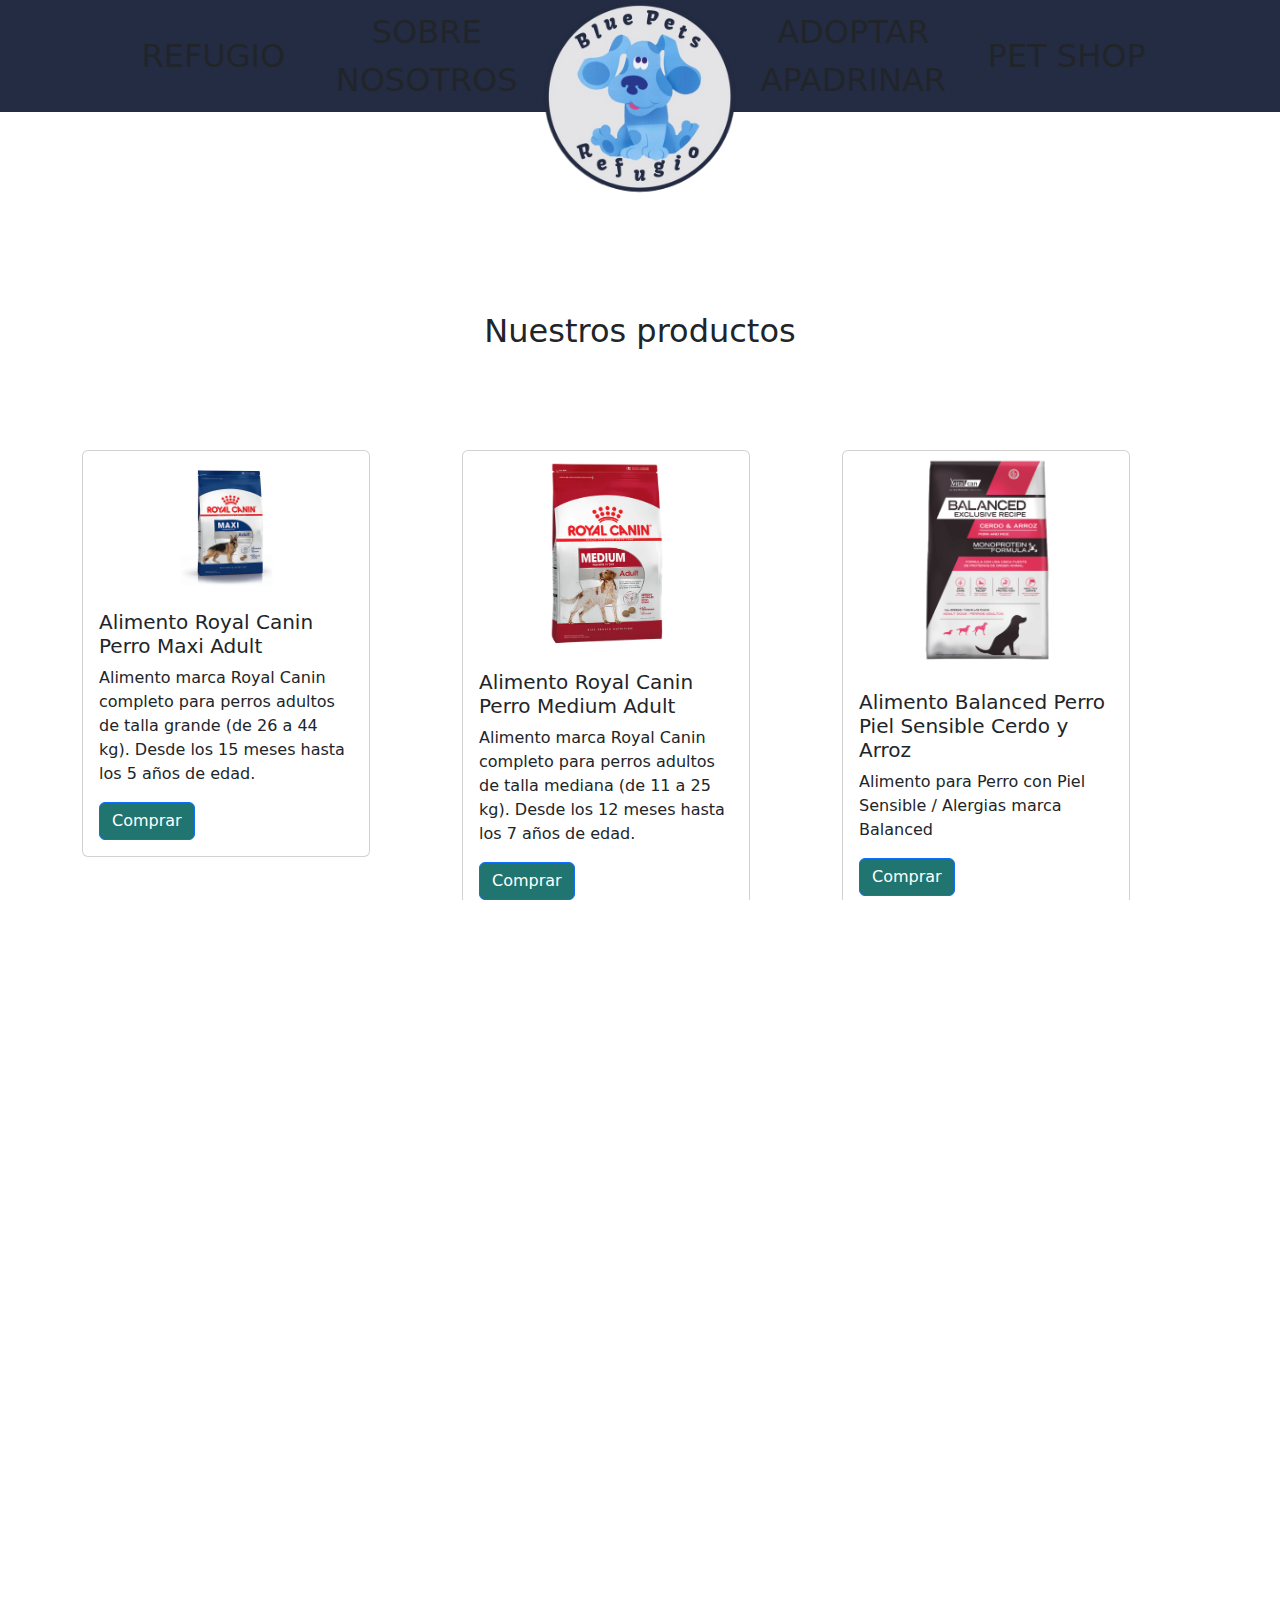
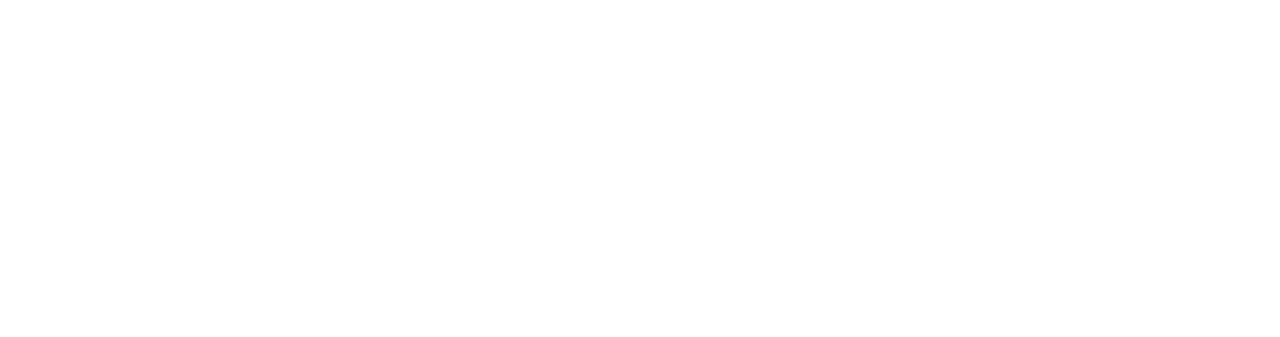
==== petshop.html @ becf6354 "cambiando el header en js" ====
<!DOCTYPE html>
<html lang="en">
<head>
    <meta charset="UTF-8">
    <meta http-equiv="X-UA-Compatible" content="IE=edge">
    <meta name="viewport" content="width=device-width, initial-scale=1.0">
    <!--    Bootstrap    -->
    <link rel="stylesheet" href="bootstrap/css/bootstrap.css">
    <!--    GoogleFonts    -->
    <link rel="preconnect" href="https://fonts.googleapis.com">
    <link rel="preconnect" href="https://fonts.gstatic.com" crossorigin>
    <!--    CSS    -->
    <link rel="stylesheet" href="CSS/petshop.css">
    <!--  JAVASCRIPT   -->
	<script src="JS/petshop.js"></script>
    <!--    TITLE    -->
    <title>Pet Shop</title>
   
</head>
<body>
    <!-- HEADER -->
	<!-- DISPOSITIVOS MEDIANOS Y PEQUEÑOS -->
	<nav class="navbar navbar-dark fixed-top d-block d-lg-none">
		<div class="container-fluid">
			<a class="navbar-brand" href="#"><img src="/IMG/logo.png" class="logoCel"></a>
			<button class="navbar-toggler me-3" type="button" data-bs-toggle="offcanvas"
				data-bs-target="#offcanvasDarkNavbar" aria-controls="offcanvasDarkNavbar"
				aria-label="Toggle navigation">
				<span class="navbar-toggler-icon"></span>
			</button>
			<div class="offcanvas offcanvas-end text-bg-dark d-block d-lg-none" tabindex="-1" id="offcanvasDarkNavbar"
				aria-labelledby="offcanvasDarkNavbarLabel">
				<div class="offcanvas-header">
					<button type="button" class="btn-close btn-close-white" data-bs-dismiss="offcanvas"
						aria-label="Close"></button>
				</div>
				<div class="offcanvas-body h-100">
					<ul class="navbar-nav justify-content-evenly align-items-center h-100">
						<li class="nav-item">
							<a class="nav-link active" aria-current="page" href="/index.html">Inicio</a>
						</li>
						<li class="nav-item">
							<a class="nav-link" href="/adoptar.html">Adoptar/<br>Apadrinar</a>
						</li>
						<li class="nav-item">
							<a class="nav-link" href="/servicios.html">Servicios</a>
						</li>
						<li class="nav-item">
							<a class="nav-link" href="/petshop.html">Petshop</a>
						</li>
						<li class="nav-item">
							<a class="nav-link mb-4" href="/sobreNosotros.html">Sobre<br>Nosotros</a>
						</li>
					</ul>
				</div>
			</div>
		</div>
	</nav>
	<!-- DISPOSITIVOS GRANDES -->
	<nav class="navbar navbar-expand-lg d-none d-lg-flex navbarLg">
		<div class="d-flex align-items-center justify-content-center position-relative m-0 p-0 h-100 w-100">
			<div class="col-2 text-center">
				<a class="nav-item nav-link" href="/servicios.html">REFUGIO</a>
			</div>
			<div class="col-2 text-center">
				<a class="nav-item nav-link" href="/sobreNosotros.html">SOBRE NOSOTROS</a>
			</div>
			<div class="col-2 text-center">
				<a class="nav-item nav-link" href="index.html"><img src="/IMG/logo.png" class="p-0 logo"></a>
			</div>
			<div class="col-2 text-center">
				<a class="nav-item nav-link" href="/adoptar.html">ADOPTAR<br>APADRINAR</a>
			</div>
			<div class="col-2 text-center">
				<a class="nav-item nav-link" href="/petshop.html">PET SHOP</a>
			</div>
		</div>
	</nav>



    <!-- main -->

    <main>
		<h2>Nuestros productos</h2>
		<div class="container-sm">
			<div class="productos">
				<div class="row">
			  		<div class="col-sm-4">
						<div class="card" style="width: 18rem;">
							<img src="IMG/petshop/royalcanin15kg.webp" class="card-img-top align-self-center" alt="royal canin 15kg perro adulto">
							<div class="card-body">
							<h5 class="card-title">Alimento Royal Canin Perro Maxi Adult</h5>
							<p class="card-text">Alimento marca Royal Canin completo para perros adultos de talla grande (de 26 a 44 kg). Desde los 15 meses hasta los 5 años de edad. </p>
							<a href="#" class="btn btn-primary">Comprar</a>
							</div>
						</div>
					</div>
					<div class="col-sm-4">
						<div class="card" style="width: 18rem;">
							<img src="IMG/petshop/alimento-royal-canin-perro-medium-adult_8c24d6a3-20c4-4ad5-8d65-65ce91e35cbd_360x.webp" class="card-img-top align-self-center" alt="Alimento Royal Canin Perro Medium Adult">
							<div class="card-body">
							<h5 class="card-title">Alimento Royal Canin Perro Medium Adult</h5>
							<p class="card-text">Alimento marca Royal Canin completo para perros adultos de talla mediana (de 11 a 25 kg). Desde los 12 meses hasta los 7 años de edad. </p>
							<a href="#" class="btn btn-primary">Comprar</a>
							</div>
						
						</div>
					</div>
					<div class="col-sm-4">
						<div class="card" style="width: 18rem;">
							<img src="IMG/petshop/balanced-perro-adulto-cerdo-y-arroz-01_b7533149-e7c9-44f6-b2b3-5a84e0e5d5e5_600x.webp" class="card-img-top align-self-center" alt="Alimento Balanced Perro Piel Sensible Cerdo y Arroz">
							<div class="card-body">
							<h5 class="card-title">Alimento Balanced Perro Piel Sensible Cerdo y Arroz</h5>
							<p class="card-text">Alimento para Perro con Piel Sensible / Alergias marca Balanced </p>
							<a href="#" class="btn btn-primary">Comprar</a>
							</div>
						</div>
					</div>
				</div>
				<div class="row">
					<div class="col-sm-4">
						<div class="card" style="width: 18rem;">
							<img src="IMG/petshop/Adult_Medium_x3_959b3cb8-68ca-4101-8675-997f7fa9bc28_600x.webp" class="card-img-top align-self-center" alt="Alimento Balanced Perro Adulto Raza Mediana">
							<div class="card-body">
							<h5 class="card-title">Alimento Balanced Perro Adulto Raza Mediana</h5>
							<p class="card-text">Alimento para Perro Adulto raza Mediana marca Balanced</p>
							<a href="#" class="btn btn-primary">Comprar</a>
							</div>
						</div>
					</div>
					<div class="col-sm-4">
						<div class="card" style="width: 18rem;">
							<img src="IMG/petshop/KENLPERROADULTO_69be310e-b729-4de9-80d7-72af01270230_600x.webp" class="card-img-top align-self-center" alt="Alimento Ken L Perro Adulto">
							<div class="card-body">
							<h5 class="card-title">Alimento Ken L Perro Adulto</h5>
							<p class="card-text">Alimento para Perro Adulto marca Ken L </p>
							<a href="#" class="btn btn-primary">Comprar</a>
							</div>
					
						</div>
					</div>
					<div class="col-sm-4">	
						<div class="card" style="width: 18rem;">
							<img src="IMG/petshop/Purina-Dentalife-Raza-Mediana_360x.webp" class="card-img-top align-self-center" alt="Snack Dental Purina Dentalife para Perros Raza Mediana">
							<div class="card-body">
							<h5 class="card-title">Snack Dental Purina Dentalife para Perros Raza Mediana</h5>
							<p class="card-text">Snack Saludable de uso diario marca Purina Dentalife ayuda a la limpieza dental de tu perro</p>
							<a href="#" class="btn btn-primary">Comprar</a>
							</div>
						
						</div>
					</div>
				<div class="row">
					<div class="col-sm-4">
						<div class="card" style="width: 18rem;">
							<img src="IMG/petshop/lata-agility-perro-adulto-carne_8f67fc30-0439-4f04-b2e5-2cf1b2126afa_600x.webp" class="card-img-top align-self-center" alt="Lata Agility Perro Adulto Carne">
							<div class="card-body">
							<h5 class="card-title">Lata Agility Perro Adulto Carne</h5>
							<p class="card-text">Alimento húmedo en lata para Perro Adulto marca Agility </p>
							<a href="#" class="btn btn-primary">Comprar</a>
							</div>
						</div>
					</div>
					<div class="col-sm-4">
						<div class="card" style="width: 18rem;">
							<img src="IMG/petshop/alimento-royal-canin-perro-medium-adult_8c24d6a3-20c4-4ad5-8d65-65ce91e35cbd_360x.webp" class="card-img-top align-self-center" alt="Alimento Royal Canin Perro Medium Adult">
							<div class="card-body">
							<h5 class="card-title">limento Royal Canin Perro Medium Adult</h5>
							<p class="card-text">Comida para perro adulto mediano, excelente calidad </p>
							<a href="#" class="btn btn-primary">Comprar</a>
							</div>
						
						</div>
					</div>
				</div>
			</div>
		</div>
    </main>




    <!-- intento de api -->
    <button onclick="getProductPrice()">Obtener Precio del Producto</button>






    <!-- FOOTER -->
	<footer class="text-white bottom-0 w-100 d-flex align-items-center">
		<div class="container-fluid m-0 p-0">
			<div class="row d-flex align-items-center justify-content-center text-center">
				<div class="dropup-center dropup col-4">
					<button class="btn btn-secondary dropdown-toggle" type="button" data-bs-toggle="dropdown"
						aria-expanded="false">
						Contacto
					</button>
					<ul class="dropdown-menu bg-">
						<li><a class="dropdown-item" href="#">Telefono: 777 777 777</a></li>
						<li><a class="dropdown-item" href="#">Email: hola@hola.com</a></li>
						<li><a class="dropdown-item" href="#">Dirección: miCasa</a></li>
					</ul>
				</div>
				<div class="col-4">
					<h5 class="user-select-none">Copyright</h5>
				</div>
				<div class="col-4">
					<a href="#" class="btn btn-primary">Subir</a>
				</div>
			</div>
		</div>
	</footer>
  
    
</body>
</html>
---- CSS/petshop.css ----
* {
    margin: 0;
    padding: 0;
}

html,
body {
    height: 100%;
    overflow-x: hidden;
}
h2 {
    text-align: center;
    margin-bottom: 100px;
}

.logo {
    height: 200px;
    width: 200px;
    position: relative;
    top: 40px;
}

.logoCel {
    height: 70px;
    width: 70px;
}

.navbarLg {
    height: 7rem;
}

.offcanvas-body,
.offcanvas-header {
    background-color: #242C44;
}

.offcanvas {
    max-width: 60%;
}

.nav-link {
    font-size: 2rem;
}

.containerLinks {
    margin-top: 170px;
}

main {
    margin-top: 200px;
    margin-bottom: 100px;
}

footer {
    height: 80px;
    background-color: #242C44;
}

.navbar {
    background-color: #242C44;
}

.card-img-top {
    height: 50%;
    width: 50%;
   
}
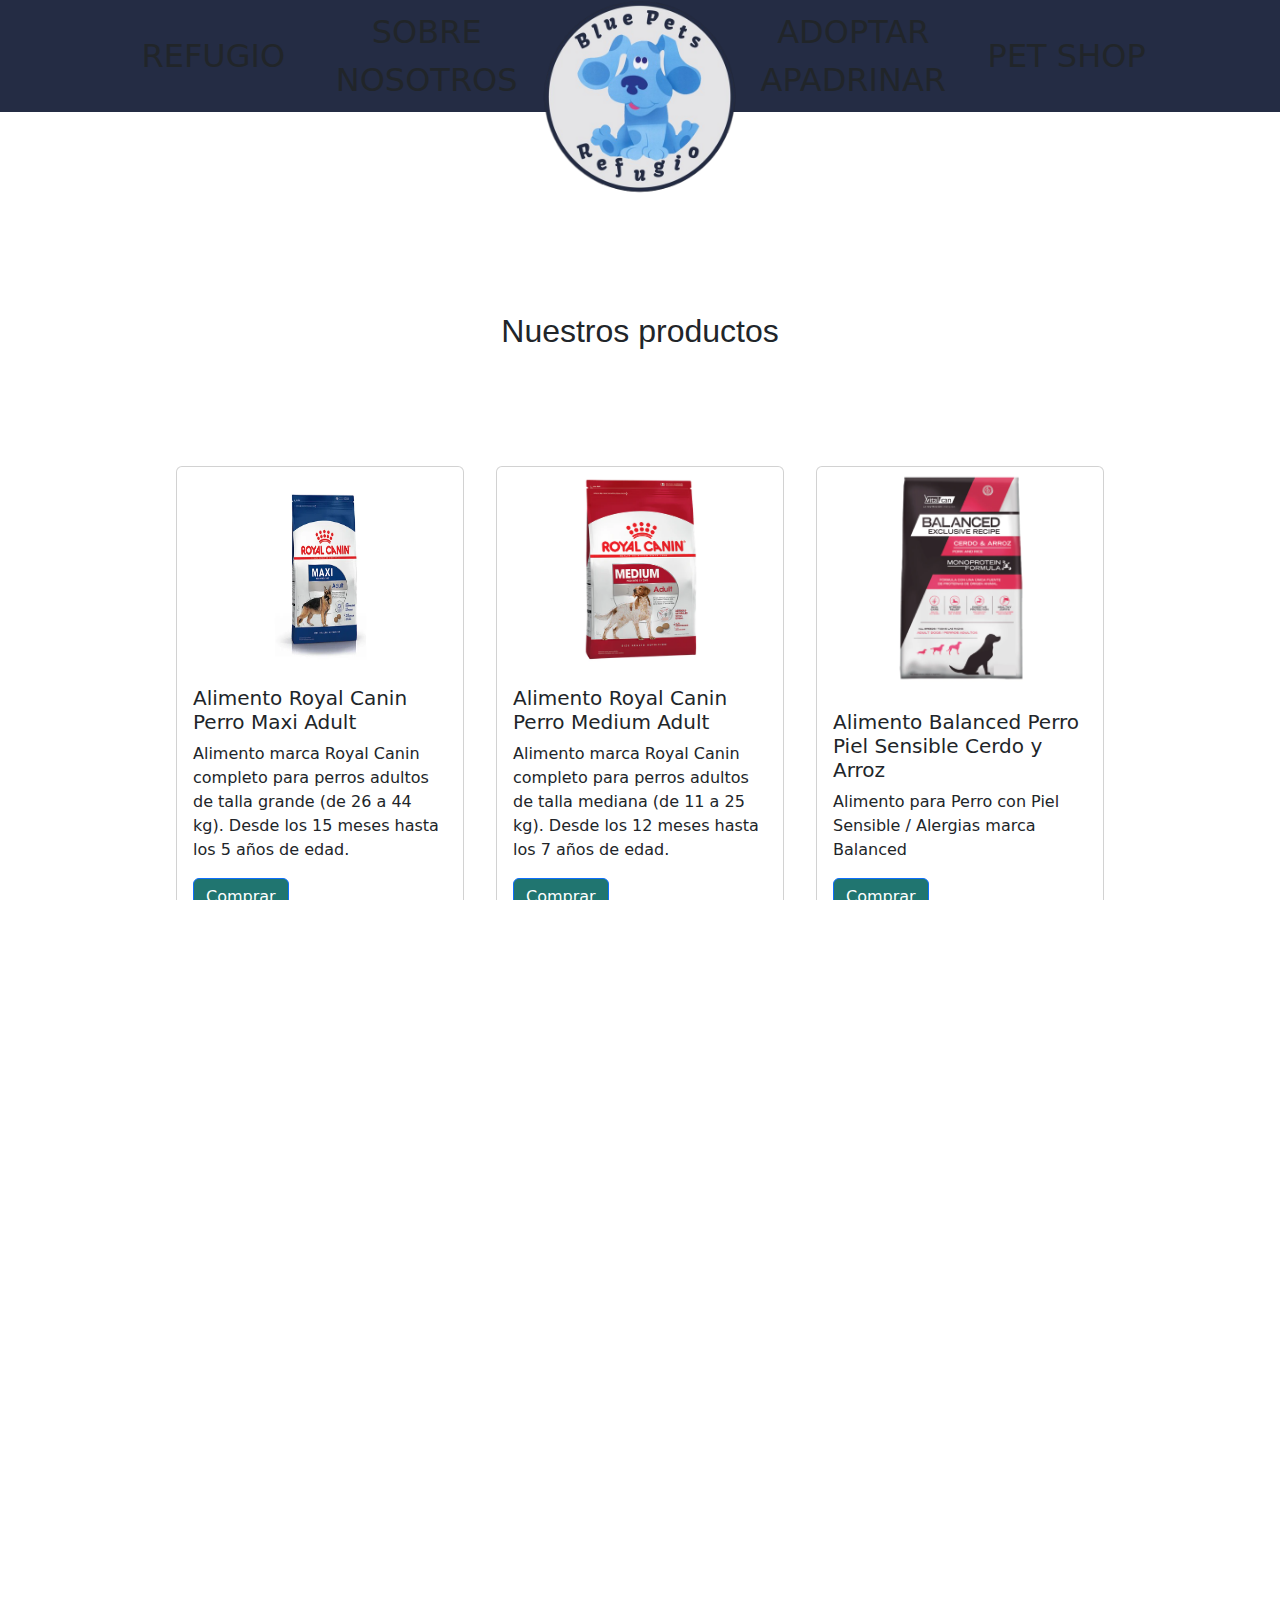
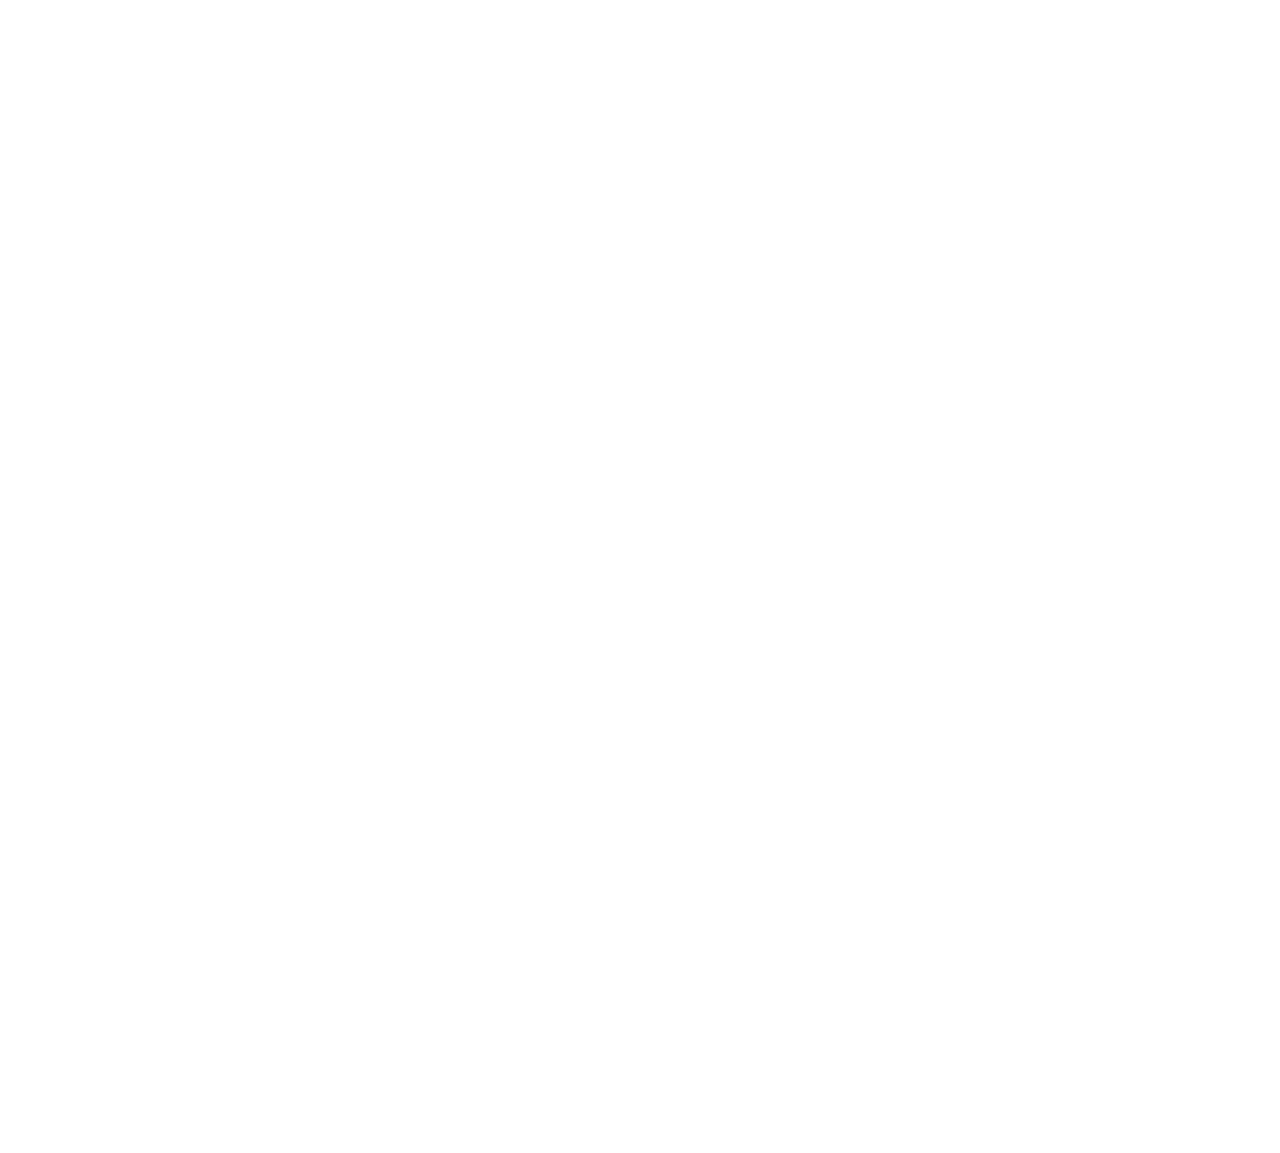
==== commit b072c555: "actualizando el html" ====
--- a/petshop.html
+++ b/petshop.html
@@ -1,219 +1,304 @@
 <!DOCTYPE html>
 <html lang="en">
-<head>
-    <meta charset="UTF-8">
-    <meta http-equiv="X-UA-Compatible" content="IE=edge">
-    <meta name="viewport" content="width=device-width, initial-scale=1.0">
+  <head>
+    <meta charset="UTF-8" />
+    <meta http-equiv="X-UA-Compatible" content="IE=edge" />
+    <meta name="viewport" content="width=device-width, initial-scale=1.0" />
     <!--    Bootstrap    -->
-    <link rel="stylesheet" href="bootstrap/css/bootstrap.css">
+    <link rel="stylesheet" href="bootstrap/css/bootstrap.css" />
     <!--    GoogleFonts    -->
-    <link rel="preconnect" href="https://fonts.googleapis.com">
-    <link rel="preconnect" href="https://fonts.gstatic.com" crossorigin>
+    <link rel="preconnect" href="https://fonts.googleapis.com" />
+    <link rel="preconnect" href="https://fonts.gstatic.com" crossorigin />
     <!--    CSS    -->
-    <link rel="stylesheet" href="CSS/petshop.css">
+    <link rel="stylesheet" href="CSS/petshop.css" />
     <!--  JAVASCRIPT   -->
-	<script src="JS/petshop.js"></script>
+    <script src="JS/petshop.js"></script>
     <!--    TITLE    -->
     <title>Pet Shop</title>
-   
-</head>
-<body>
+  </head>
+  <body>
     <!-- HEADER -->
-	<!-- DISPOSITIVOS MEDIANOS Y PEQUEÑOS -->
-	<nav class="navbar navbar-dark fixed-top d-block d-lg-none">
-		<div class="container-fluid">
-			<a class="navbar-brand" href="#"><img src="/IMG/logo.png" class="logoCel"></a>
-			<button class="navbar-toggler me-3" type="button" data-bs-toggle="offcanvas"
-				data-bs-target="#offcanvasDarkNavbar" aria-controls="offcanvasDarkNavbar"
-				aria-label="Toggle navigation">
-				<span class="navbar-toggler-icon"></span>
-			</button>
-			<div class="offcanvas offcanvas-end text-bg-dark d-block d-lg-none" tabindex="-1" id="offcanvasDarkNavbar"
-				aria-labelledby="offcanvasDarkNavbarLabel">
-				<div class="offcanvas-header">
-					<button type="button" class="btn-close btn-close-white" data-bs-dismiss="offcanvas"
-						aria-label="Close"></button>
-				</div>
-				<div class="offcanvas-body h-100">
-					<ul class="navbar-nav justify-content-evenly align-items-center h-100">
-						<li class="nav-item">
-							<a class="nav-link active" aria-current="page" href="/index.html">Inicio</a>
-						</li>
-						<li class="nav-item">
-							<a class="nav-link" href="/adoptar.html">Adoptar/<br>Apadrinar</a>
-						</li>
-						<li class="nav-item">
-							<a class="nav-link" href="/servicios.html">Servicios</a>
-						</li>
-						<li class="nav-item">
-							<a class="nav-link" href="/petshop.html">Petshop</a>
-						</li>
-						<li class="nav-item">
-							<a class="nav-link mb-4" href="/sobreNosotros.html">Sobre<br>Nosotros</a>
-						</li>
-					</ul>
-				</div>
-			</div>
-		</div>
-	</nav>
-	<!-- DISPOSITIVOS GRANDES -->
-	<nav class="navbar navbar-expand-lg d-none d-lg-flex navbarLg">
-		<div class="d-flex align-items-center justify-content-center position-relative m-0 p-0 h-100 w-100">
-			<div class="col-2 text-center">
-				<a class="nav-item nav-link" href="/servicios.html">REFUGIO</a>
-			</div>
-			<div class="col-2 text-center">
-				<a class="nav-item nav-link" href="/sobreNosotros.html">SOBRE NOSOTROS</a>
-			</div>
-			<div class="col-2 text-center">
-				<a class="nav-item nav-link" href="index.html"><img src="/IMG/logo.png" class="p-0 logo"></a>
-			</div>
-			<div class="col-2 text-center">
-				<a class="nav-item nav-link" href="/adoptar.html">ADOPTAR<br>APADRINAR</a>
-			</div>
-			<div class="col-2 text-center">
-				<a class="nav-item nav-link" href="/petshop.html">PET SHOP</a>
-			</div>
-		</div>
-	</nav>
-
-
+    <!-- DISPOSITIVOS MEDIANOS Y PEQUEÑOS -->
+    <nav class="navbar navbar-dark fixed-top d-block d-lg-none">
+      <div class="container-fluid">
+        <a class="navbar-brand" href="#"
+          ><img src="/IMG/logo.png" class="logoCel"
+        /></a>
+        <button
+          class="navbar-toggler me-3"
+          type="button"
+          data-bs-toggle="offcanvas"
+          data-bs-target="#offcanvasDarkNavbar"
+          aria-controls="offcanvasDarkNavbar"
+          aria-label="Toggle navigation"
+        >
+          <span class="navbar-toggler-icon"></span>
+        </button>
+        <div
+          class="offcanvas offcanvas-end text-bg-dark d-block d-lg-none"
+          tabindex="-1"
+          id="offcanvasDarkNavbar"
+          aria-labelledby="offcanvasDarkNavbarLabel"
+        >
+          <div class="offcanvas-header">
+            <button
+              type="button"
+              class="btn-close btn-close-white"
+              data-bs-dismiss="offcanvas"
+              aria-label="Close"
+            ></button>
+          </div>
+          <div class="offcanvas-body h-100">
+            <ul
+              class="navbar-nav justify-content-evenly align-items-center h-100"
+            >
+              <li class="nav-item">
+                <a
+                  class="nav-link active"
+                  aria-current="page"
+                  href="/index.html"
+                  >Inicio</a
+                >
+              </li>
+              <li class="nav-item">
+                <a class="nav-link" href="/adoptar.html"
+                  >Adoptar/<br />Apadrinar</a
+                >
+              </li>
+              <li class="nav-item">
+                <a class="nav-link" href="/servicios.html">Servicios</a>
+              </li>
+              <li class="nav-item">
+                <a class="nav-link" href="/petshop.html">Petshop</a>
+              </li>
+              <li class="nav-item">
+                <a class="nav-link mb-4" href="/sobreNosotros.html"
+                  >Sobre<br />Nosotros</a
+                >
+              </li>
+            </ul>
+          </div>
+        </div>
+      </div>
+    </nav>
+    <!-- DISPOSITIVOS GRANDES -->
+    <nav class="navbar navbar-expand-lg d-none d-lg-flex navbarLg">
+      <div
+        class="d-flex align-items-center justify-content-center position-relative m-0 p-0 h-100 w-100"
+      >
+        <div class="col-2 text-center">
+          <a class="nav-item nav-link" href="/servicios.html">REFUGIO</a>
+        </div>
+        <div class="col-2 text-center">
+          <a class="nav-item nav-link" href="/sobreNosotros.html"
+            >SOBRE NOSOTROS</a
+          >
+        </div>
+        <div class="col-2 text-center">
+          <a class="nav-item nav-link" href="index.html"
+            ><img src="/IMG/logo.png" class="p-0 logo"
+          /></a>
+        </div>
+        <div class="col-2 text-center">
+          <a class="nav-item nav-link" href="/adoptar.html"
+            >ADOPTAR<br />APADRINAR</a
+          >
+        </div>
+        <div class="col-2 text-center">
+          <a class="nav-item nav-link" href="/petshop.html">PET SHOP</a>
+        </div>
+      </div>
+    </nav>
 
     <!-- main -->
 
     <main>
-		<h2>Nuestros productos</h2>
-		<div class="container-sm">
-			<div class="productos">
-				<div class="row">
-			  		<div class="col-sm-4">
-						<div class="card" style="width: 18rem;">
-							<img src="IMG/petshop/royalcanin15kg.webp" class="card-img-top align-self-center" alt="royal canin 15kg perro adulto">
-							<div class="card-body">
-							<h5 class="card-title">Alimento Royal Canin Perro Maxi Adult</h5>
-							<p class="card-text">Alimento marca Royal Canin completo para perros adultos de talla grande (de 26 a 44 kg). Desde los 15 meses hasta los 5 años de edad. </p>
-							<a href="#" class="btn btn-primary">Comprar</a>
-							</div>
-						</div>
-					</div>
-					<div class="col-sm-4">
-						<div class="card" style="width: 18rem;">
-							<img src="IMG/petshop/alimento-royal-canin-perro-medium-adult_8c24d6a3-20c4-4ad5-8d65-65ce91e35cbd_360x.webp" class="card-img-top align-self-center" alt="Alimento Royal Canin Perro Medium Adult">
-							<div class="card-body">
-							<h5 class="card-title">Alimento Royal Canin Perro Medium Adult</h5>
-							<p class="card-text">Alimento marca Royal Canin completo para perros adultos de talla mediana (de 11 a 25 kg). Desde los 12 meses hasta los 7 años de edad. </p>
-							<a href="#" class="btn btn-primary">Comprar</a>
-							</div>
-						
-						</div>
-					</div>
-					<div class="col-sm-4">
-						<div class="card" style="width: 18rem;">
-							<img src="IMG/petshop/balanced-perro-adulto-cerdo-y-arroz-01_b7533149-e7c9-44f6-b2b3-5a84e0e5d5e5_600x.webp" class="card-img-top align-self-center" alt="Alimento Balanced Perro Piel Sensible Cerdo y Arroz">
-							<div class="card-body">
-							<h5 class="card-title">Alimento Balanced Perro Piel Sensible Cerdo y Arroz</h5>
-							<p class="card-text">Alimento para Perro con Piel Sensible / Alergias marca Balanced </p>
-							<a href="#" class="btn btn-primary">Comprar</a>
-							</div>
-						</div>
-					</div>
-				</div>
-				<div class="row">
-					<div class="col-sm-4">
-						<div class="card" style="width: 18rem;">
-							<img src="IMG/petshop/Adult_Medium_x3_959b3cb8-68ca-4101-8675-997f7fa9bc28_600x.webp" class="card-img-top align-self-center" alt="Alimento Balanced Perro Adulto Raza Mediana">
-							<div class="card-body">
-							<h5 class="card-title">Alimento Balanced Perro Adulto Raza Mediana</h5>
-							<p class="card-text">Alimento para Perro Adulto raza Mediana marca Balanced</p>
-							<a href="#" class="btn btn-primary">Comprar</a>
-							</div>
-						</div>
-					</div>
-					<div class="col-sm-4">
-						<div class="card" style="width: 18rem;">
-							<img src="IMG/petshop/KENLPERROADULTO_69be310e-b729-4de9-80d7-72af01270230_600x.webp" class="card-img-top align-self-center" alt="Alimento Ken L Perro Adulto">
-							<div class="card-body">
-							<h5 class="card-title">Alimento Ken L Perro Adulto</h5>
-							<p class="card-text">Alimento para Perro Adulto marca Ken L </p>
-							<a href="#" class="btn btn-primary">Comprar</a>
-							</div>
-					
-						</div>
-					</div>
-					<div class="col-sm-4">	
-						<div class="card" style="width: 18rem;">
-							<img src="IMG/petshop/Purina-Dentalife-Raza-Mediana_360x.webp" class="card-img-top align-self-center" alt="Snack Dental Purina Dentalife para Perros Raza Mediana">
-							<div class="card-body">
-							<h5 class="card-title">Snack Dental Purina Dentalife para Perros Raza Mediana</h5>
-							<p class="card-text">Snack Saludable de uso diario marca Purina Dentalife ayuda a la limpieza dental de tu perro</p>
-							<a href="#" class="btn btn-primary">Comprar</a>
-							</div>
-						
-						</div>
-					</div>
-				<div class="row">
-					<div class="col-sm-4">
-						<div class="card" style="width: 18rem;">
-							<img src="IMG/petshop/lata-agility-perro-adulto-carne_8f67fc30-0439-4f04-b2e5-2cf1b2126afa_600x.webp" class="card-img-top align-self-center" alt="Lata Agility Perro Adulto Carne">
-							<div class="card-body">
-							<h5 class="card-title">Lata Agility Perro Adulto Carne</h5>
-							<p class="card-text">Alimento húmedo en lata para Perro Adulto marca Agility </p>
-							<a href="#" class="btn btn-primary">Comprar</a>
-							</div>
-						</div>
-					</div>
-					<div class="col-sm-4">
-						<div class="card" style="width: 18rem;">
-							<img src="IMG/petshop/alimento-royal-canin-perro-medium-adult_8c24d6a3-20c4-4ad5-8d65-65ce91e35cbd_360x.webp" class="card-img-top align-self-center" alt="Alimento Royal Canin Perro Medium Adult">
-							<div class="card-body">
-							<h5 class="card-title">limento Royal Canin Perro Medium Adult</h5>
-							<p class="card-text">Comida para perro adulto mediano, excelente calidad </p>
-							<a href="#" class="btn btn-primary">Comprar</a>
-							</div>
-						
-						</div>
-					</div>
-				</div>
-			</div>
-		</div>
+      <h2>Nuestros productos</h2>
+      <div class="container-sm">
+        <div class="productos">
+          <div class="d-flex justify-content-center flex-wrap">
+            <div class="card m-3" style="width: 18rem">
+              <img
+                src="IMG/petshop/royalcanin15kg.webp"
+                class="card-img-top align-self-center"
+                alt="royal canin 15kg perro adulto"
+              />
+              <div class="card-body">
+                <h5 class="card-title">
+                  Alimento Royal Canin Perro Maxi Adult
+                </h5>
+                <p class="card-text">
+                  Alimento marca Royal Canin completo para perros adultos de
+                  talla grande (de 26 a 44 kg). Desde los 15 meses hasta los 5
+                  años de edad.
+                </p>
+                <a href="#" class="btn btn-primary">Comprar</a>
+              </div>
+            </div>
+
+            <div class="card m-3" style="width: 18rem">
+              <img
+                src="IMG/petshop/alimento-royal-canin-perro-medium-adult_8c24d6a3-20c4-4ad5-8d65-65ce91e35cbd_360x.webp"
+                class="card-img-top align-self-center"
+                alt="Alimento Royal Canin Perro Medium Adult"
+              />
+              <div class="card-body">
+                <h5 class="card-title">
+                  Alimento Royal Canin Perro Medium Adult
+                </h5>
+                <p class="card-text">
+                  Alimento marca Royal Canin completo para perros adultos de
+                  talla mediana (de 11 a 25 kg). Desde los 12 meses hasta los 7
+                  años de edad.
+                </p>
+                <a href="#" class="btn btn-primary">Comprar</a>
+              </div>
+            </div>
+
+            <div class="card m-3" style="width: 18rem">
+              <img
+                src="IMG/petshop/balanced-perro-adulto-cerdo-y-arroz-01_b7533149-e7c9-44f6-b2b3-5a84e0e5d5e5_600x.webp"
+                class="card-img-top align-self-center"
+                alt="Alimento Balanced Perro Piel Sensible Cerdo y Arroz"
+              />
+              <div class="card-body">
+                <h5 class="card-title">
+                  Alimento Balanced Perro Piel Sensible Cerdo y Arroz
+                </h5>
+                <p class="card-text">
+                  Alimento para Perro con Piel Sensible / Alergias marca
+                  Balanced
+                </p>
+                <a href="#" class="btn btn-primary">Comprar</a>
+              </div>
+            </div>
+
+            <div class="card m-3" style="width: 18rem">
+              <img
+                src="IMG/petshop/Adult_Medium_x3_959b3cb8-68ca-4101-8675-997f7fa9bc28_600x.webp"
+                class="card-img-top align-self-center"
+                alt="Alimento Balanced Perro Adulto Raza Mediana"
+              />
+              <div class="card-body">
+                <h5 class="card-title">
+                  Alimento Balanced Perro Adulto Raza Mediana
+                </h5>
+                <p class="card-text">
+                  Alimento para Perro Adulto raza Mediana marca Balanced
+                </p>
+                <a href="#" class="btn btn-primary">Comprar</a>
+              </div>
+            </div>
+          </div>
+          <div class="col-sm-4">
+            <div class="card" style="width: 18rem">
+              <img
+                src="IMG/petshop/KENLPERROADULTO_69be310e-b729-4de9-80d7-72af01270230_600x.webp"
+                class="card-img-top align-self-center"
+                alt="Alimento Ken L Perro Adulto"
+              />
+              <div class="card-body">
+                <h5 class="card-title">Alimento Ken L Perro Adulto</h5>
+                <p class="card-text">Alimento para Perro Adulto marca Ken L</p>
+                <a href="#" class="btn btn-primary">Comprar</a>
+              </div>
+            </div>
+          </div>
+          <div class="col-sm-4">
+            <div class="card" style="width: 18rem">
+              <img
+                src="IMG/petshop/Purina-Dentalife-Raza-Mediana_360x.webp"
+                class="card-img-top align-self-center"
+                alt="Snack Dental Purina Dentalife para Perros Raza Mediana"
+              />
+              <div class="card-body">
+                <h5 class="card-title">
+                  Snack Dental Purina Dentalife para Perros Raza Mediana
+                </h5>
+                <p class="card-text">
+                  Snack Saludable de uso diario marca Purina Dentalife ayuda a
+                  la limpieza dental de tu perro
+                </p>
+                <a href="#" class="btn btn-primary">Comprar</a>
+              </div>
+            </div>
+          </div>
+          <div class="row">
+            <div class="col-sm-4">
+              <div class="card" style="width: 18rem">
+                <img
+                  src="IMG/petshop/lata-agility-perro-adulto-carne_8f67fc30-0439-4f04-b2e5-2cf1b2126afa_600x.webp"
+                  class="card-img-top align-self-center"
+                  alt="Lata Agility Perro Adulto Carne"
+                />
+                <div class="card-body">
+                  <h5 class="card-title">Lata Agility Perro Adulto Carne</h5>
+                  <p class="card-text">
+                    Alimento húmedo en lata para Perro Adulto marca Agility
+                  </p>
+                  <a href="#" class="btn btn-primary">Comprar</a>
+                </div>
+              </div>
+            </div>
+            <div class="col-sm-4">
+              <div class="card" style="width: 18rem">
+                <img
+                  src="IMG/petshop/alimento-royal-canin-perro-medium-adult_8c24d6a3-20c4-4ad5-8d65-65ce91e35cbd_360x.webp"
+                  class="card-img-top align-self-center"
+                  alt="Alimento Royal Canin Perro Medium Adult"
+                />
+                <div class="card-body">
+                  <h5 class="card-title">
+                    limento Royal Canin Perro Medium Adult
+                  </h5>
+                  <p class="card-text">
+                    Comida para perro adulto mediano, excelente calidad
+                  </p>
+                  <a href="#" class="btn btn-primary">Comprar</a>
+                </div>
+              </div>
+            </div>
+          </div>
+        </div>
+      </div>
     </main>
-
-
-
 
     <!-- intento de api -->
     <button onclick="getProductPrice()">Obtener Precio del Producto</button>
 
-
-
-
-
-
     <!-- FOOTER -->
-	<footer class="text-white bottom-0 w-100 d-flex align-items-center">
-		<div class="container-fluid m-0 p-0">
-			<div class="row d-flex align-items-center justify-content-center text-center">
-				<div class="dropup-center dropup col-4">
-					<button class="btn btn-secondary dropdown-toggle" type="button" data-bs-toggle="dropdown"
-						aria-expanded="false">
-						Contacto
-					</button>
-					<ul class="dropdown-menu bg-">
-						<li><a class="dropdown-item" href="#">Telefono: 777 777 777</a></li>
-						<li><a class="dropdown-item" href="#">Email: hola@hola.com</a></li>
-						<li><a class="dropdown-item" href="#">Dirección: miCasa</a></li>
-					</ul>
-				</div>
-				<div class="col-4">
-					<h5 class="user-select-none">Copyright</h5>
-				</div>
-				<div class="col-4">
-					<a href="#" class="btn btn-primary">Subir</a>
-				</div>
-			</div>
-		</div>
-	</footer>
-  
-    
-</body>
-</html>+    <footer class="text-white bottom-0 w-100 d-flex align-items-center">
+      <div class="container-fluid m-0 p-0">
+        <div
+          class="row d-flex align-items-center justify-content-center text-center"
+        >
+          <div class="dropup-center dropup col-4">
+            <button
+              class="btn btn-secondary dropdown-toggle"
+              type="button"
+              data-bs-toggle="dropdown"
+              aria-expanded="false"
+            >
+              Contacto
+            </button>
+            <ul class="dropdown-menu bg-">
+              <li>
+                <a class="dropdown-item" href="#">Telefono: 777 777 777</a>
+              </li>
+              <li>
+                <a class="dropdown-item" href="#">Email: hola@hola.com</a>
+              </li>
+              <li><a class="dropdown-item" href="#">Dirección: miCasa</a></li>
+            </ul>
+          </div>
+          <div class="col-4">
+            <h5 class="user-select-none">Copyright</h5>
+          </div>
+          <div class="col-4">
+            <a href="#" class="btn btn-primary">Subir</a>
+          </div>
+        </div>
+      </div>
+    </footer>
+  </body>
+</html>
--- a/CSS/petshop.css
+++ b/CSS/petshop.css
@@ -11,6 +11,7 @@
 h2 {
     text-align: center;
     margin-bottom: 100px;
+    font-family:'Franklin Gothic Medium', 'Arial Narrow', Arial, sans-serif ;
 }
 
 .logo {
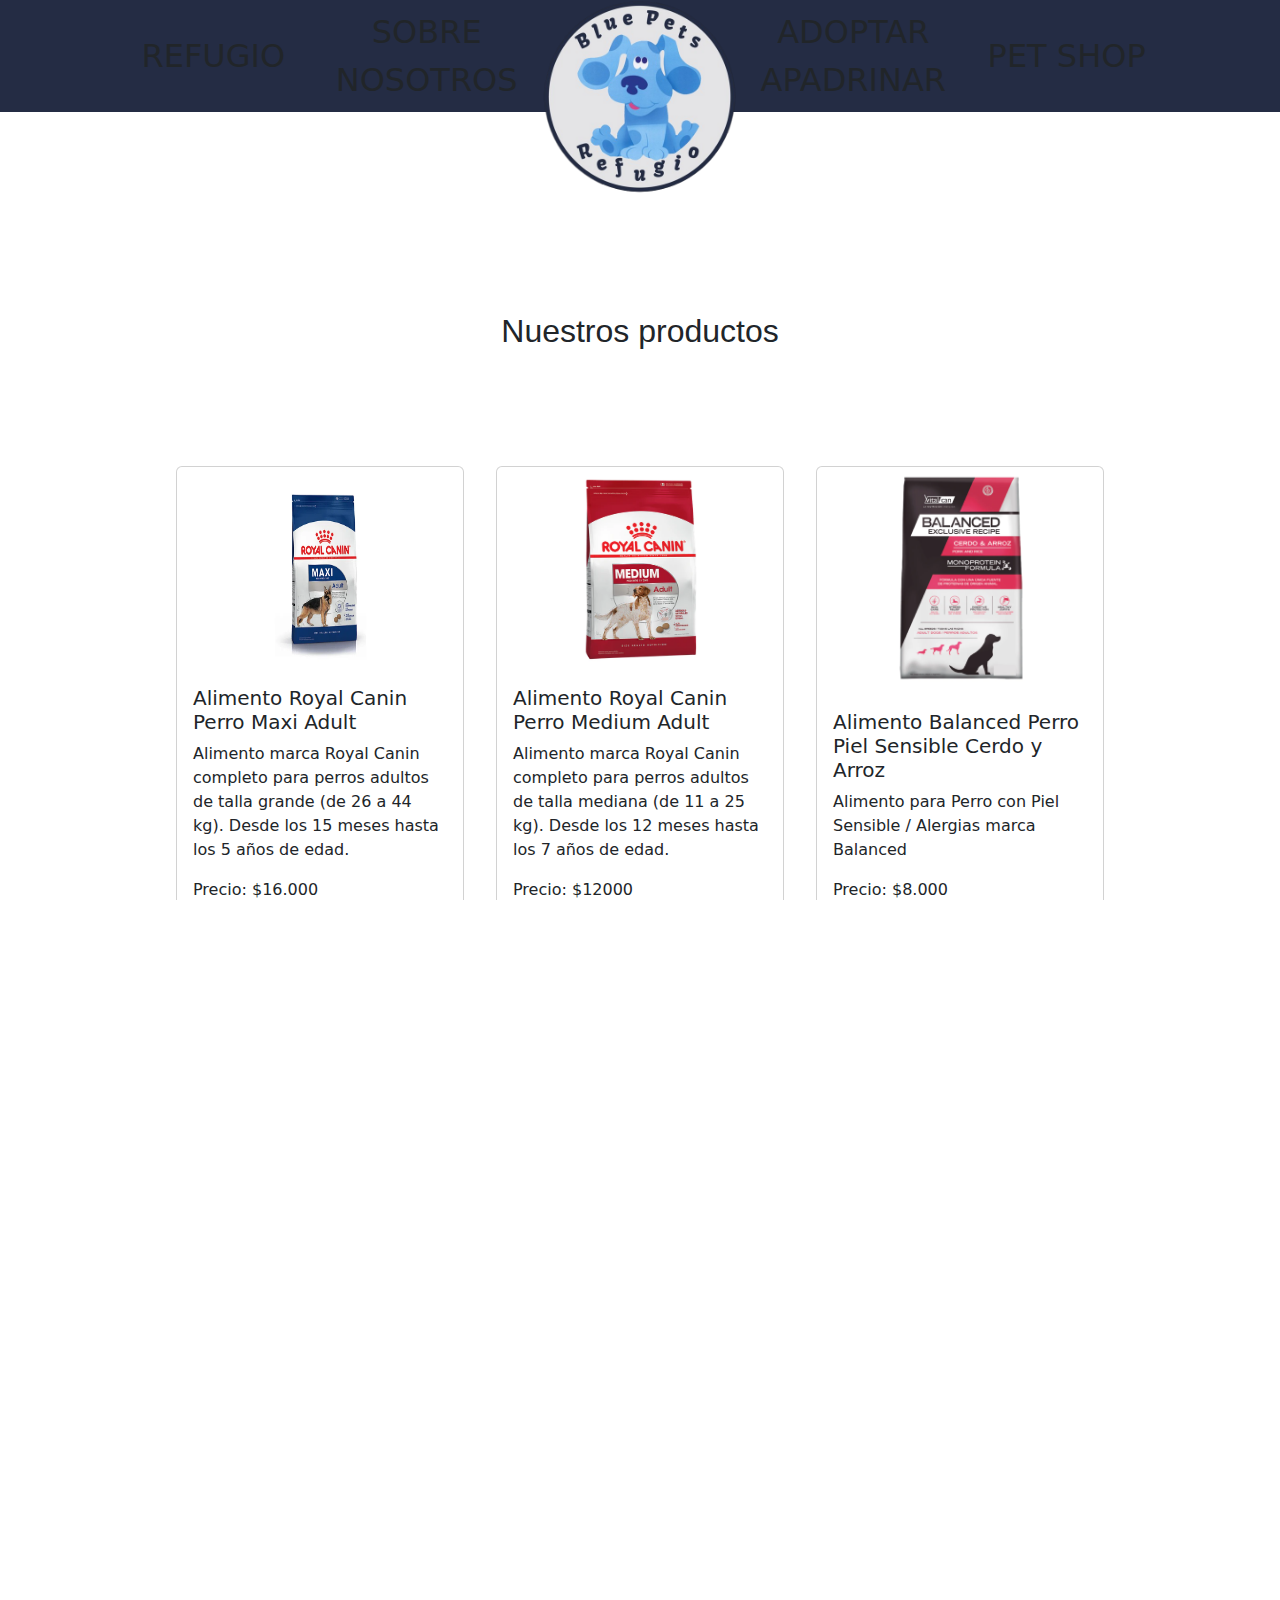
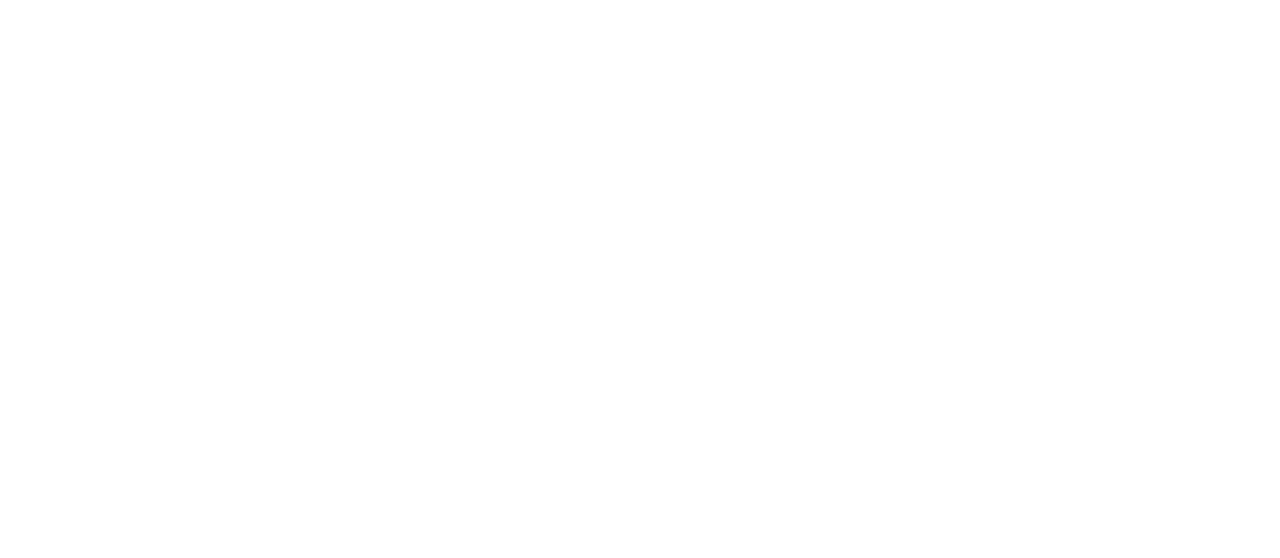
==== commit ed538458: "actualizacionn del html agregue alimentos" ====
--- a/petshop.html
+++ b/petshop.html
@@ -132,6 +132,7 @@
                   talla grande (de 26 a 44 kg). Desde los 15 meses hasta los 5
                   años de edad.
                 </p>
+				<p class="card-text">Precio: $16.000 </p>
                 <a href="#" class="btn btn-primary">Comprar</a>
               </div>
             </div>
@@ -151,6 +152,8 @@
                   talla mediana (de 11 a 25 kg). Desde los 12 meses hasta los 7
                   años de edad.
                 </p>
+				<p class="card-text">Precio: $12000</p>
+
                 <a href="#" class="btn btn-primary">Comprar</a>
               </div>
             </div>
@@ -169,11 +172,12 @@
                   Alimento para Perro con Piel Sensible / Alergias marca
                   Balanced
                 </p>
-                <a href="#" class="btn btn-primary">Comprar</a>
-              </div>
-            </div>
-
-            <div class="card m-3" style="width: 18rem">
+				<p class="card-text">Precio: $8.000</p>
+                <a href="#" class="btn btn-primary">Comprar</a>
+              </div>
+            </div>
+
+			<div class="card m-3" style="width: 18rem">
               <img
                 src="IMG/petshop/Adult_Medium_x3_959b3cb8-68ca-4101-8675-997f7fa9bc28_600x.webp"
                 class="card-img-top align-self-center"
@@ -186,12 +190,13 @@
                 <p class="card-text">
                   Alimento para Perro Adulto raza Mediana marca Balanced
                 </p>
-                <a href="#" class="btn btn-primary">Comprar</a>
-              </div>
-            </div>
-          </div>
-          <div class="col-sm-4">
-            <div class="card" style="width: 18rem">
+				<p class="card-text">Precio: $7.600</p>
+                <a href="#" class="btn btn-primary">Comprar</a>
+              </div>
+            </div>
+         
+          
+			<div class="card m-3" style="width: 18rem">
               <img
                 src="IMG/petshop/KENLPERROADULTO_69be310e-b729-4de9-80d7-72af01270230_600x.webp"
                 class="card-img-top align-self-center"
@@ -200,12 +205,14 @@
               <div class="card-body">
                 <h5 class="card-title">Alimento Ken L Perro Adulto</h5>
                 <p class="card-text">Alimento para Perro Adulto marca Ken L</p>
-                <a href="#" class="btn btn-primary">Comprar</a>
-              </div>
-            </div>
-          </div>
-          <div class="col-sm-4">
-            <div class="card" style="width: 18rem">
+				<p class="card-text">Precio: $14.200</p>
+                <a href="#" class="btn btn-primary">Comprar</a>
+              </div>
+
+            </div>
+         
+          
+            <div class="card m-3" style="width: 18rem">
               <img
                 src="IMG/petshop/Purina-Dentalife-Raza-Mediana_360x.webp"
                 class="card-img-top align-self-center"
@@ -219,13 +226,12 @@
                   Snack Saludable de uso diario marca Purina Dentalife ayuda a
                   la limpieza dental de tu perro
                 </p>
-                <a href="#" class="btn btn-primary">Comprar</a>
-              </div>
-            </div>
-          </div>
-          <div class="row">
-            <div class="col-sm-4">
-              <div class="card" style="width: 18rem">
+				<p class="card-text">Precio: $680</p>
+                <a href="#" class="btn btn-primary">Comprar</a>
+              </div>
+            </div>
+          
+          	  <div class="card m-3" style="width: 18rem">
                 <img
                   src="IMG/petshop/lata-agility-perro-adulto-carne_8f67fc30-0439-4f04-b2e5-2cf1b2126afa_600x.webp"
                   class="card-img-top align-self-center"
@@ -236,29 +242,53 @@
                   <p class="card-text">
                     Alimento húmedo en lata para Perro Adulto marca Agility
                   </p>
+				  <p class="card-text">Precio: $720</p>
                   <a href="#" class="btn btn-primary">Comprar</a>
                 </div>
               </div>
-            </div>
-            <div class="col-sm-4">
-              <div class="card" style="width: 18rem">
+           
+           
+              <div class="card m-3" style="width: 18rem">
                 <img
-                  src="IMG/petshop/alimento-royal-canin-perro-medium-adult_8c24d6a3-20c4-4ad5-8d65-65ce91e35cbd_360x.webp"
+                  src="IMG/petshop/COMEDEROMETALLISO34CMIMPORTADO_500x.webp"
                   class="card-img-top align-self-center"
-                  alt="Alimento Royal Canin Perro Medium Adult"
+                  alt="Comedero Perro Metálico Liso"
                 />
                 <div class="card-body">
                   <h5 class="card-title">
-                    limento Royal Canin Perro Medium Adult
+					Comedero Perro Metálico Liso
+					
                   </h5>
                   <p class="card-text">
-                    Comida para perro adulto mediano, excelente calidad
+                    Comedero metálico acero inoxidable anti deslizable importado
                   </p>
+				  <p class="card-text">Precio: $1350</p>
+
                   <a href="#" class="btn btn-primary">Comprar</a>
                 </div>
               </div>
-            </div>
-          </div>
+
+			  <div class="card m-3" style="width: 18rem">
+                <img
+                  src="IMG/petshop/BOCADITOS-CARNE-POLLO-Y-CHOCOLATE-2018_600x.webp"
+                  class="card-img-top align-self-center"
+                  alt="Bocaditos Perro Golocan sabor Carne Pollo Chocolate 100gr"
+                />
+                <div class="card-body">
+                  <h5 class="card-title">
+					Bocaditos Perro Golocan sabor Carne Pollo Chocolate 100gr
+					
+                  </h5>
+                  <p class="card-text">
+                    Deliciosos bocaditos blandos y semihúmedos con sabor a Carne, Pollo y Chocolate
+                  </p>
+				  <p class="card-text">Precio: $400</p>
+
+                  <a href="#" class="btn btn-primary">Comprar</a>
+                </div>
+              </div>
+            
+          
         </div>
       </div>
     </main>
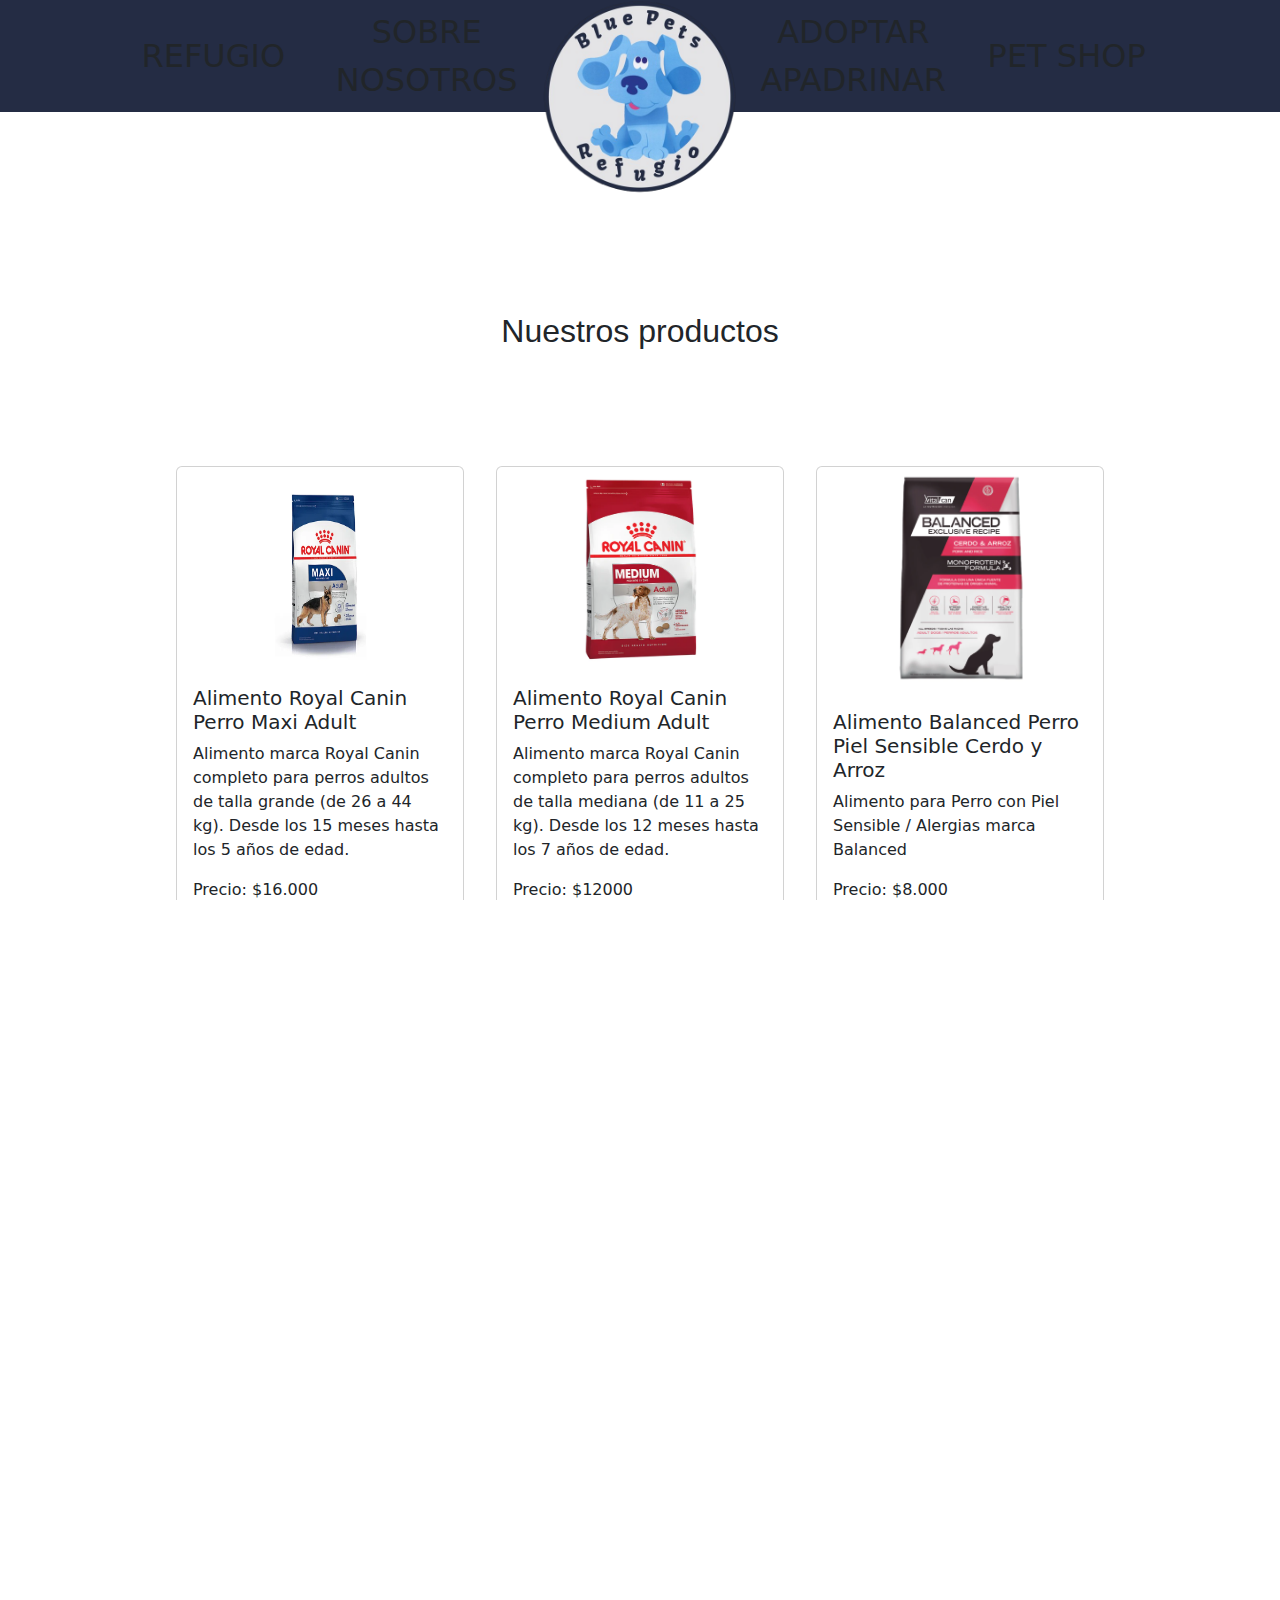
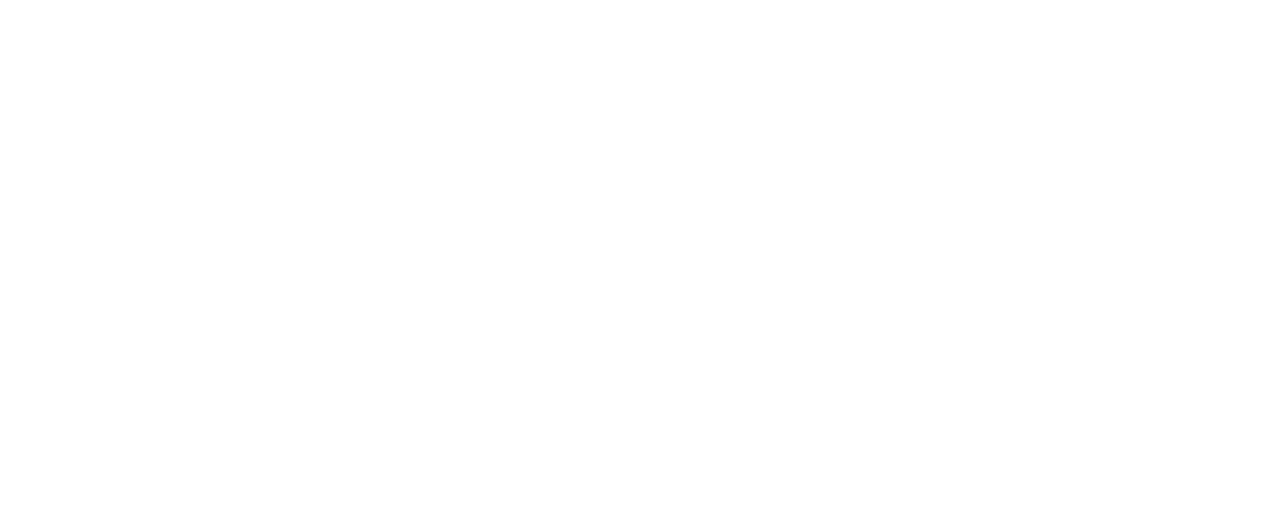
==== commit 7c02231b: "elimine el intento de api y lo de js" ====
--- a/petshop.html
+++ b/petshop.html
@@ -293,8 +293,6 @@
       </div>
     </main>
 
-    <!-- intento de api -->
-    <button onclick="getProductPrice()">Obtener Precio del Producto</button>
 
     <!-- FOOTER -->
     <footer class="text-white bottom-0 w-100 d-flex align-items-center">
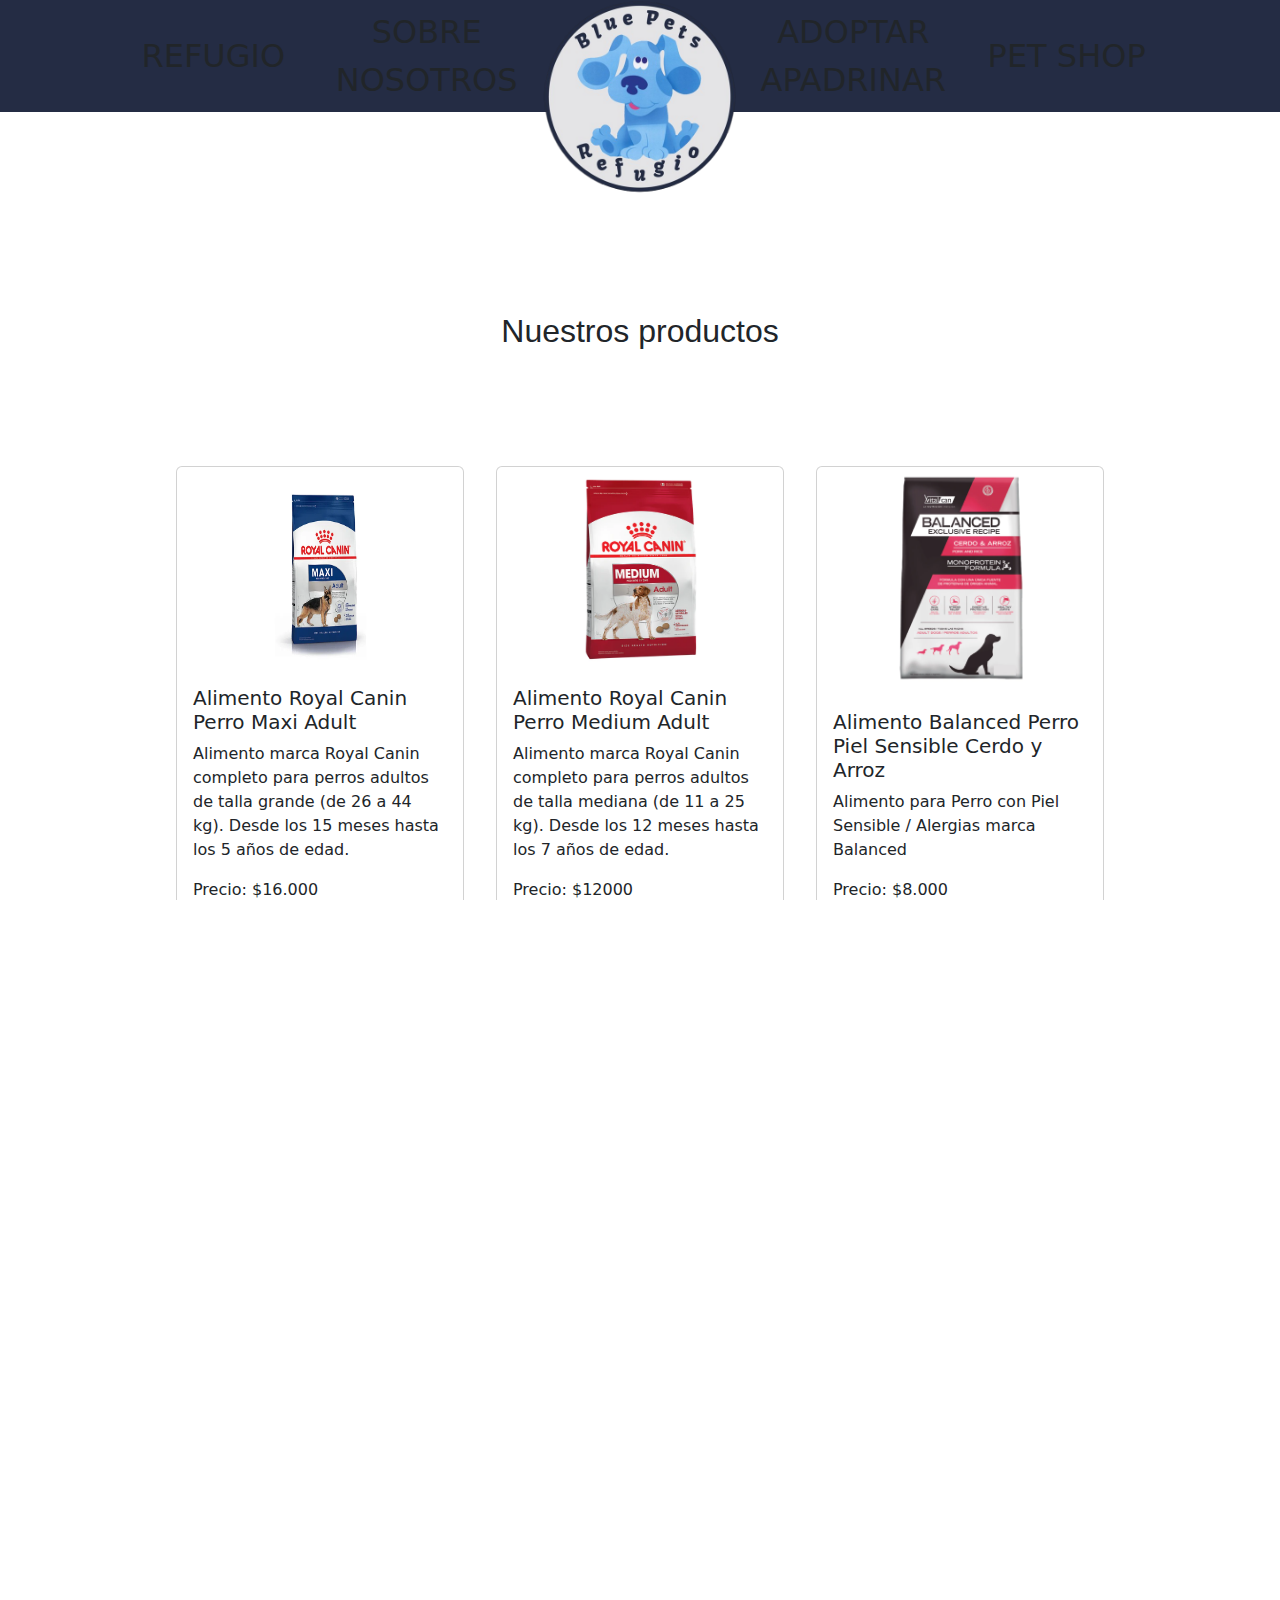
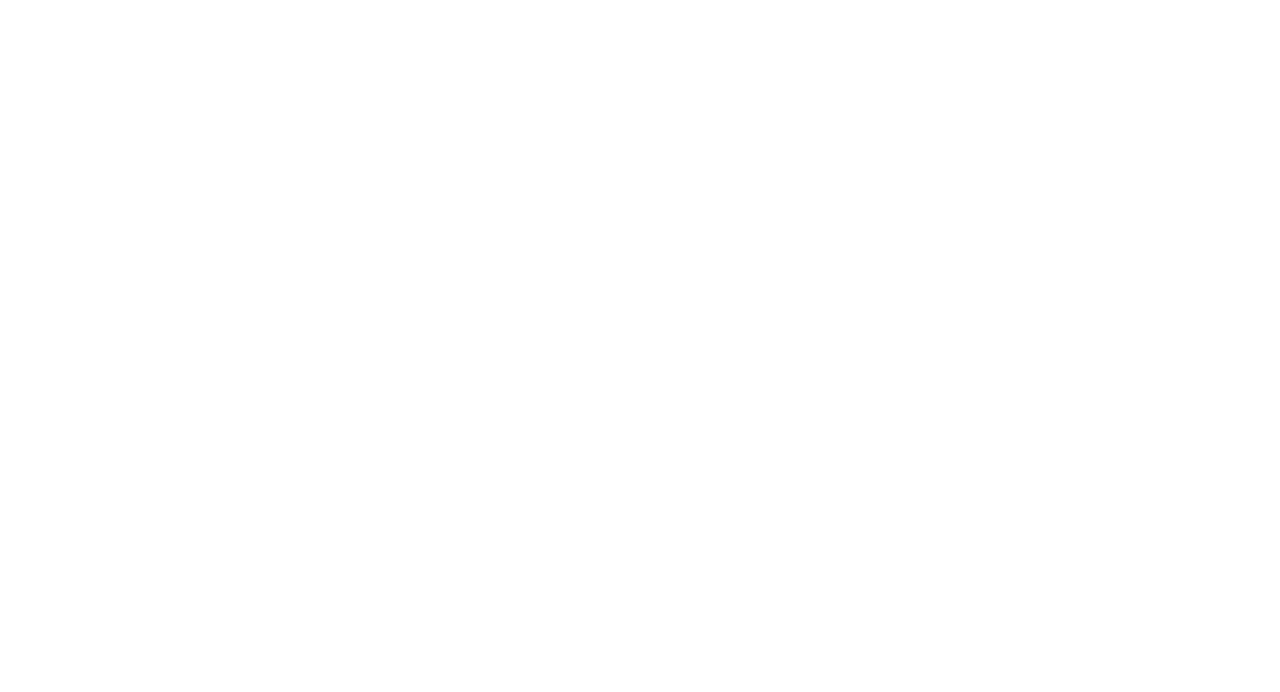
==== commit 2557a896: "js carrito de compras" ====
--- a/petshop.html
+++ b/petshop.html
@@ -109,6 +109,8 @@
         </div>
       </div>
     </nav>
+    </div>
+    
 
     <!-- main -->
 
@@ -133,7 +135,7 @@
                   años de edad.
                 </p>
 				<p class="card-text">Precio: $16.000 </p>
-                <a href="#" class="btn btn-primary">Comprar</a>
+                <button class="btn btn-primary agregar-carrito">Agregar al carrito</button>
               </div>
             </div>
 
@@ -152,9 +154,9 @@
                   talla mediana (de 11 a 25 kg). Desde los 12 meses hasta los 7
                   años de edad.
                 </p>
-				<p class="card-text">Precio: $12000</p>
-
-                <a href="#" class="btn btn-primary">Comprar</a>
+				        <p class="card-text">Precio: $12000</p>
+
+                <button class="btn btn-primary agregar-carrito">Agregar al carrito</button>
               </div>
             </div>
 
@@ -172,8 +174,8 @@
                   Alimento para Perro con Piel Sensible / Alergias marca
                   Balanced
                 </p>
-				<p class="card-text">Precio: $8.000</p>
-                <a href="#" class="btn btn-primary">Comprar</a>
+				        <p class="card-text">Precio: $8.000</p>
+                <button class="btn btn-primary agregar-carrito">Agregar al carrito</button>
               </div>
             </div>
 
@@ -190,8 +192,8 @@
                 <p class="card-text">
                   Alimento para Perro Adulto raza Mediana marca Balanced
                 </p>
-				<p class="card-text">Precio: $7.600</p>
-                <a href="#" class="btn btn-primary">Comprar</a>
+				        <p class="card-text">Precio: $7.600</p>
+                <button class="btn btn-primary agregar-carrito">Agregar al carrito</button>
               </div>
             </div>
          
@@ -205,8 +207,8 @@
               <div class="card-body">
                 <h5 class="card-title">Alimento Ken L Perro Adulto</h5>
                 <p class="card-text">Alimento para Perro Adulto marca Ken L</p>
-				<p class="card-text">Precio: $14.200</p>
-                <a href="#" class="btn btn-primary">Comprar</a>
+				        <p class="card-text">Precio: $14.200</p>
+                <button class="btn btn-primary agregar-carrito">Agregar al carrito</button>
               </div>
 
             </div>
@@ -226,8 +228,8 @@
                   Snack Saludable de uso diario marca Purina Dentalife ayuda a
                   la limpieza dental de tu perro
                 </p>
-				<p class="card-text">Precio: $680</p>
-                <a href="#" class="btn btn-primary">Comprar</a>
+				        <p class="card-text">Precio: $680</p>
+                <button class="btn btn-primary agregar-carrito">Agregar al carrito</button>
               </div>
             </div>
           
@@ -242,8 +244,8 @@
                   <p class="card-text">
                     Alimento húmedo en lata para Perro Adulto marca Agility
                   </p>
-				  <p class="card-text">Precio: $720</p>
-                  <a href="#" class="btn btn-primary">Comprar</a>
+				          <p class="card-text">Precio: $720</p>
+                  <button class="btn btn-primary agregar-carrito">Agregar al carrito</button>
                 </div>
               </div>
            
@@ -256,19 +258,19 @@
                 />
                 <div class="card-body">
                   <h5 class="card-title">
-					Comedero Perro Metálico Liso
+					          Comedero Perro Metálico Liso
 					
                   </h5>
                   <p class="card-text">
                     Comedero metálico acero inoxidable anti deslizable importado
                   </p>
-				  <p class="card-text">Precio: $1350</p>
-
-                  <a href="#" class="btn btn-primary">Comprar</a>
+				          <p class="card-text">Precio: $1350</p>
+
+                  <button class="btn btn-primary agregar-carrito">Agregar al carrito</button>
                 </div>
               </div>
 
-			  <div class="card m-3" style="width: 18rem">
+			        <div class="card m-3" style="width: 18rem">
                 <img
                   src="IMG/petshop/BOCADITOS-CARNE-POLLO-Y-CHOCOLATE-2018_600x.webp"
                   class="card-img-top align-self-center"
@@ -276,20 +278,25 @@
                 />
                 <div class="card-body">
                   <h5 class="card-title">
-					Bocaditos Perro Golocan sabor Carne Pollo Chocolate 100gr
+					          Bocaditos Perro Golocan sabor Carne Pollo Chocolate 100gr
 					
                   </h5>
                   <p class="card-text">
                     Deliciosos bocaditos blandos y semihúmedos con sabor a Carne, Pollo y Chocolate
                   </p>
-				  <p class="card-text">Precio: $400</p>
-
-                  <a href="#" class="btn btn-primary">Comprar</a>
+				            <p class="card-text">Precio: $400</p>
+
+                  <button class="btn btn-primary agregar-carrito">Agregar al carrito</button>
                 </div>
               </div>
             
           
         </div>
+      </div>
+      <div class="carrito">
+        <h2>Carrito de compras</h2>
+        <ul class="list-group"></ul>
+        <p class="total">Total: $0</p>
       </div>
     </main>
 
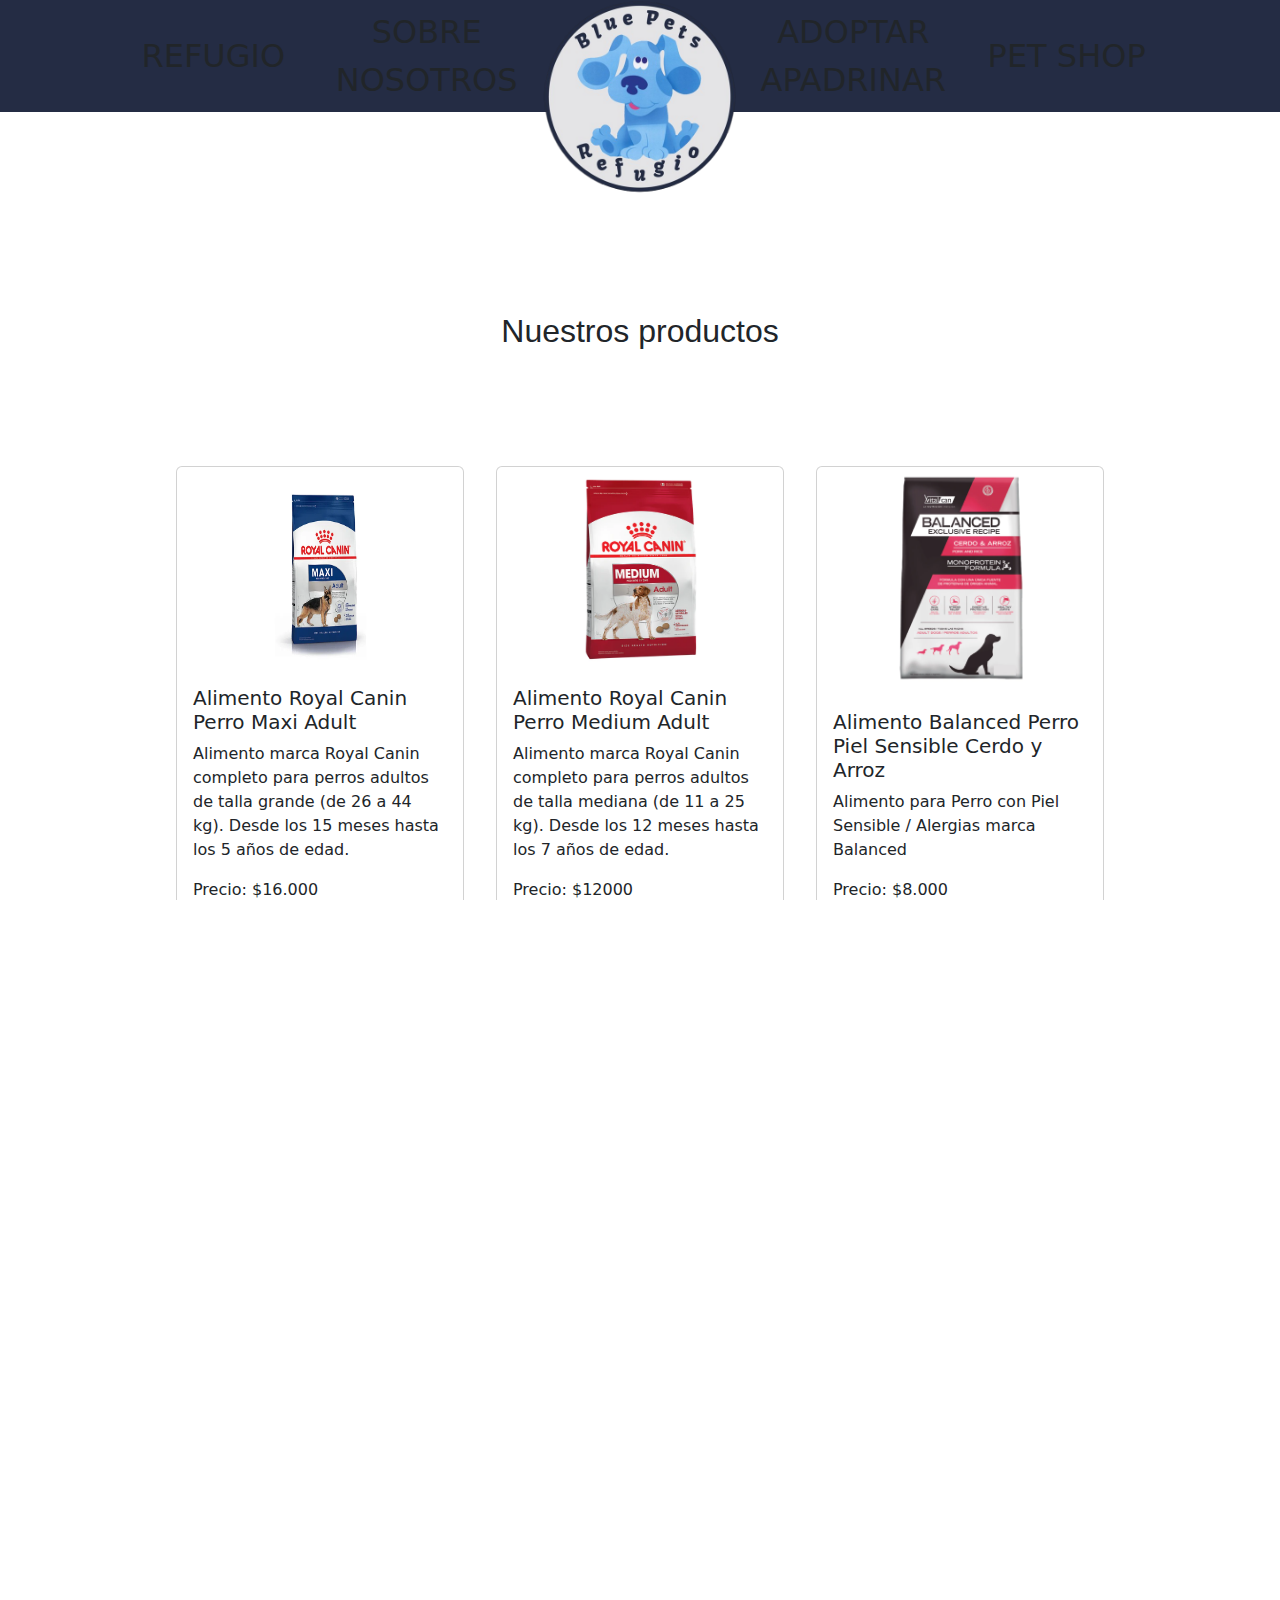
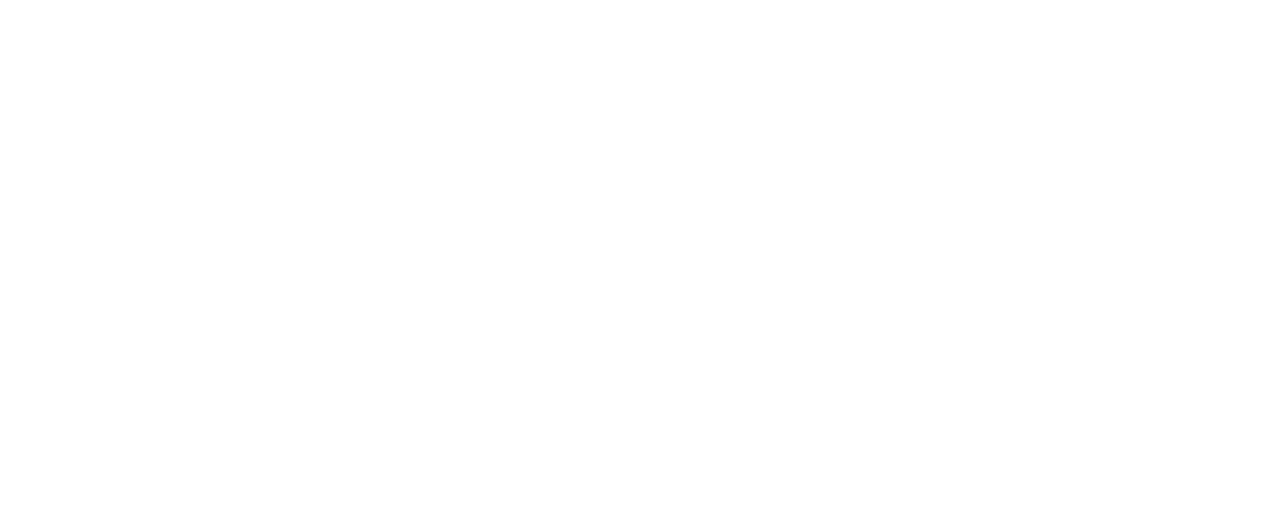
==== commit 026aa37e: "eliminacion de una parte" ====
--- a/petshop.html
+++ b/petshop.html
@@ -293,11 +293,6 @@
           
         </div>
       </div>
-      <div class="carrito">
-        <h2>Carrito de compras</h2>
-        <ul class="list-group"></ul>
-        <p class="total">Total: $0</p>
-      </div>
     </main>
 
 
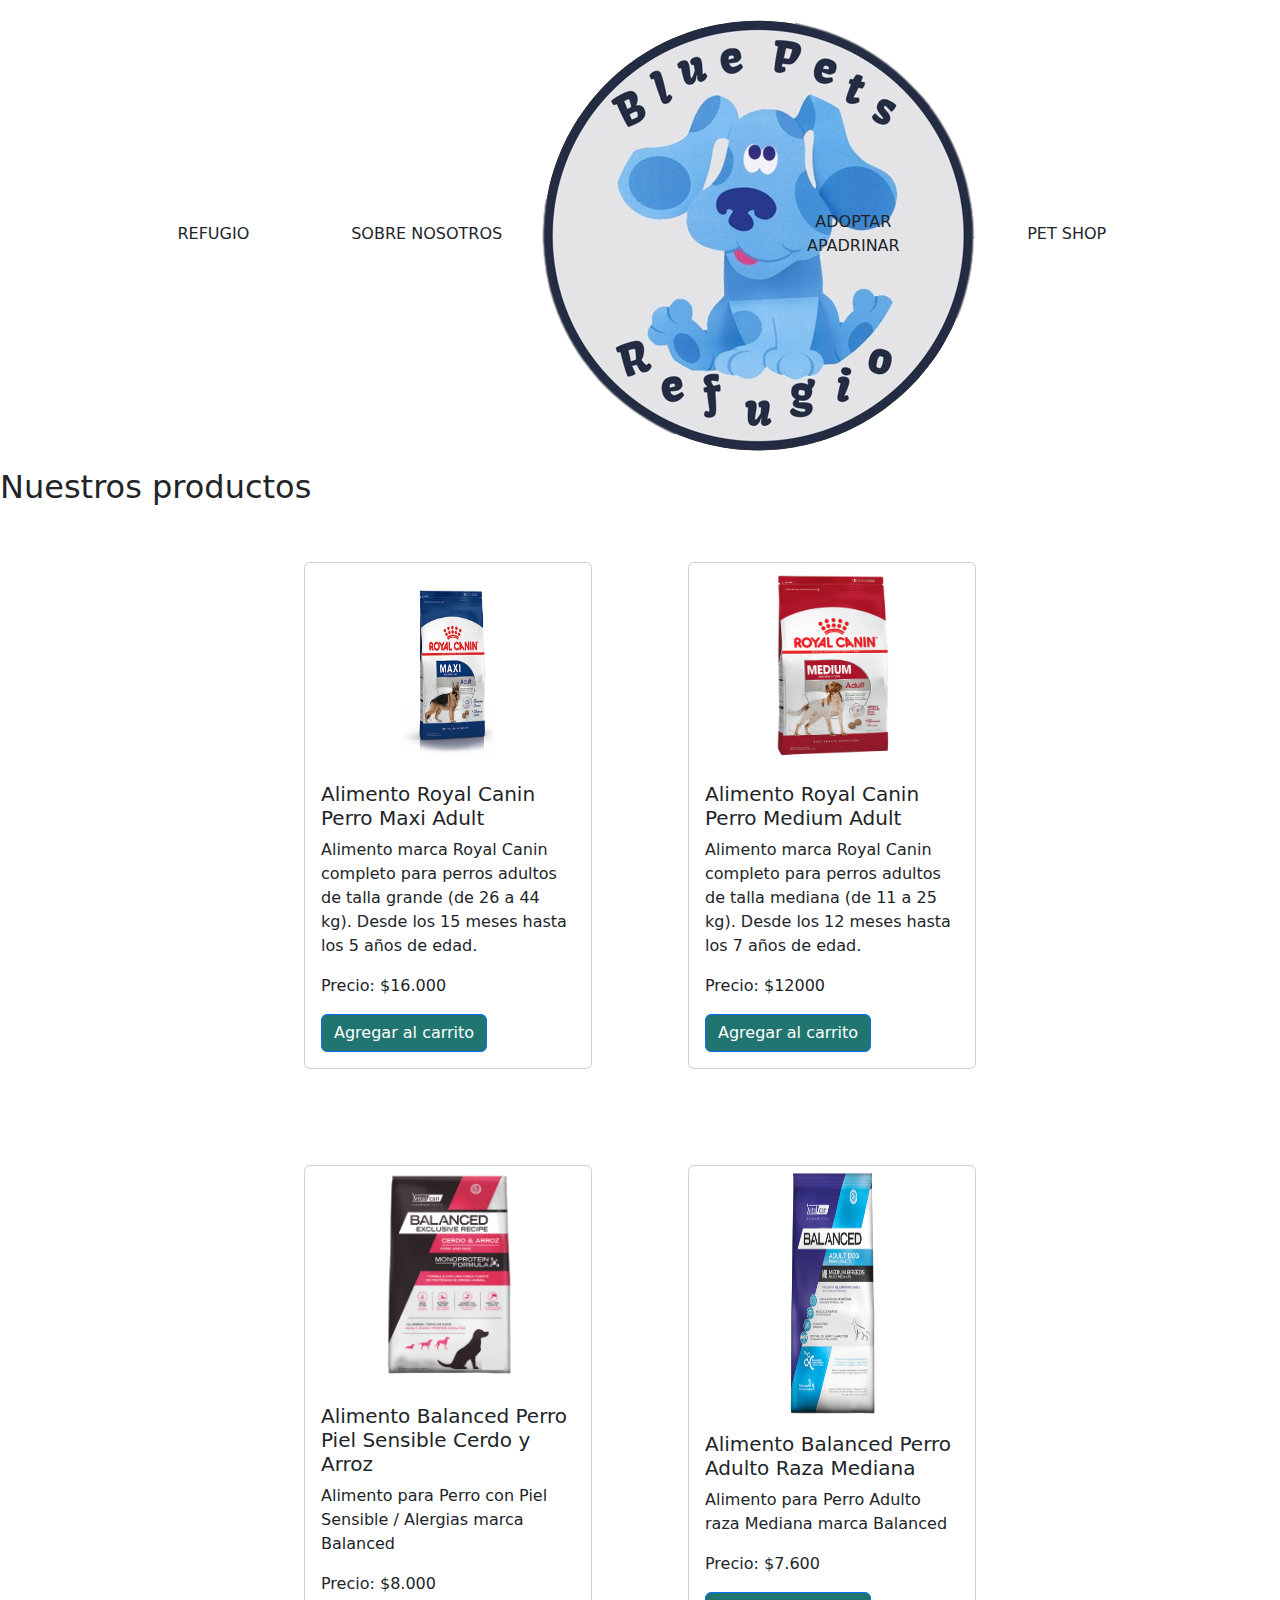
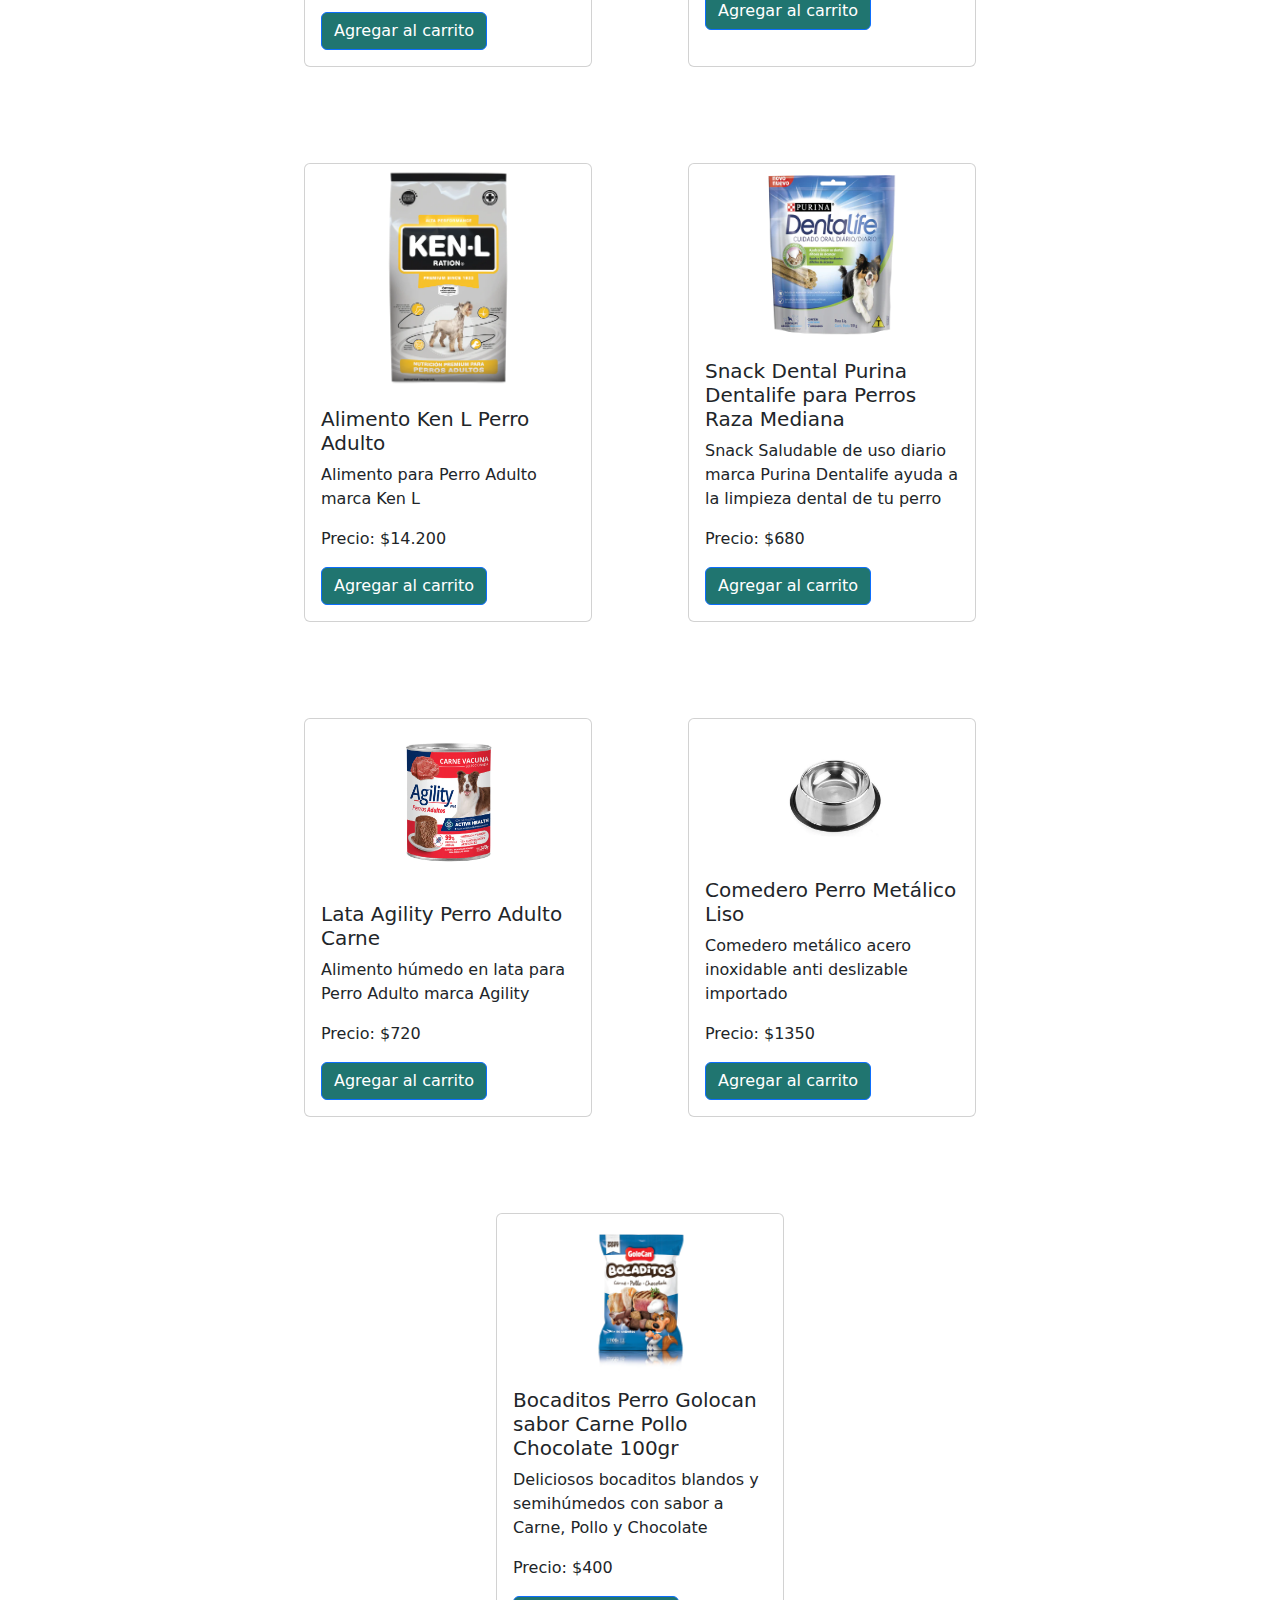
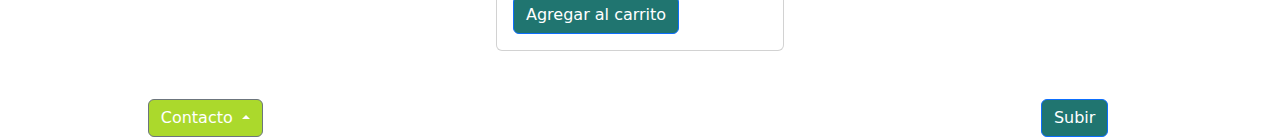
==== commit edafb783: "arreglo de petshop" ====
--- a/petshop.html
+++ b/petshop.html
@@ -119,7 +119,7 @@
       <div class="container-sm">
         <div class="productos">
           <div class="d-flex justify-content-center flex-wrap">
-            <div class="card m-3" style="width: 18rem">
+            <div class="card m-5" style="width: 18rem">
               <img
                 src="IMG/petshop/royalcanin15kg.webp"
                 class="card-img-top align-self-center"
@@ -139,7 +139,7 @@
               </div>
             </div>
 
-            <div class="card m-3" style="width: 18rem">
+            <div class="card m-5" style="width: 18rem">
               <img
                 src="IMG/petshop/alimento-royal-canin-perro-medium-adult_8c24d6a3-20c4-4ad5-8d65-65ce91e35cbd_360x.webp"
                 class="card-img-top align-self-center"
@@ -160,7 +160,7 @@
               </div>
             </div>
 
-            <div class="card m-3" style="width: 18rem">
+            <div class="card m-5" style="width: 18rem">
               <img
                 src="IMG/petshop/balanced-perro-adulto-cerdo-y-arroz-01_b7533149-e7c9-44f6-b2b3-5a84e0e5d5e5_600x.webp"
                 class="card-img-top align-self-center"
@@ -179,7 +179,7 @@
               </div>
             </div>
 
-			<div class="card m-3" style="width: 18rem">
+			<div class="card m-5" style="width: 18rem">
               <img
                 src="IMG/petshop/Adult_Medium_x3_959b3cb8-68ca-4101-8675-997f7fa9bc28_600x.webp"
                 class="card-img-top align-self-center"
@@ -198,7 +198,7 @@
             </div>
          
           
-			<div class="card m-3" style="width: 18rem">
+			<div class="card m-5" style="width: 18rem">
               <img
                 src="IMG/petshop/KENLPERROADULTO_69be310e-b729-4de9-80d7-72af01270230_600x.webp"
                 class="card-img-top align-self-center"
@@ -214,7 +214,7 @@
             </div>
          
           
-            <div class="card m-3" style="width: 18rem">
+            <div class="card m-5" style="width: 18rem">
               <img
                 src="IMG/petshop/Purina-Dentalife-Raza-Mediana_360x.webp"
                 class="card-img-top align-self-center"
@@ -233,7 +233,7 @@
               </div>
             </div>
           
-          	  <div class="card m-3" style="width: 18rem">
+          	  <div class="card m-5" style="width: 18rem">
                 <img
                   src="IMG/petshop/lata-agility-perro-adulto-carne_8f67fc30-0439-4f04-b2e5-2cf1b2126afa_600x.webp"
                   class="card-img-top align-self-center"
@@ -250,7 +250,7 @@
               </div>
            
            
-              <div class="card m-3" style="width: 18rem">
+              <div class="card m-5" style="width: 18rem">
                 <img
                   src="IMG/petshop/COMEDEROMETALLISO34CMIMPORTADO_500x.webp"
                   class="card-img-top align-self-center"
@@ -270,7 +270,7 @@
                 </div>
               </div>
 
-			        <div class="card m-3" style="width: 18rem">
+			        <div class="card m-5" style="width: 18rem">
                 <img
                   src="IMG/petshop/BOCADITOS-CARNE-POLLO-Y-CHOCOLATE-2018_600x.webp"
                   class="card-img-top align-self-center"
--- a/CSS/petshop.css
+++ b/CSS/petshop.css
@@ -1,68 +1,13 @@
-* {
-    margin: 0;
-    padding: 0;
-}
-
-html,
-body {
-    height: 100%;
-    overflow-x: hidden;
-}
-h2 {
+h1 {
+    font-family: 'Pacifico', cursive;
     text-align: center;
     margin-bottom: 100px;
-    font-family:'Franklin Gothic Medium', 'Arial Narrow', Arial, sans-serif ;
-}
+    font-weight: bolder;
 
-.logo {
-    height: 200px;
-    width: 200px;
-    position: relative;
-    top: 40px;
-}
-
-.logoCel {
-    height: 70px;
-    width: 70px;
-}
-
-.navbarLg {
-    height: 7rem;
-}
-
-.offcanvas-body,
-.offcanvas-header {
-    background-color: #242C44;
-}
-
-.offcanvas {
-    max-width: 60%;
-}
-
-.nav-link {
-    font-size: 2rem;
-}
-
-.containerLinks {
-    margin-top: 170px;
-}
-
-main {
-    margin-top: 200px;
-    margin-bottom: 100px;
-}
-
-footer {
-    height: 80px;
-    background-color: #242C44;
-}
-
-.navbar {
-    background-color: #242C44;
+    /* font-family: 'Franklin Gothic Medium', 'Arial Narrow', Arial, sans-serif; */
 }
 
 .card-img-top {
     height: 50%;
     width: 50%;
-   
 }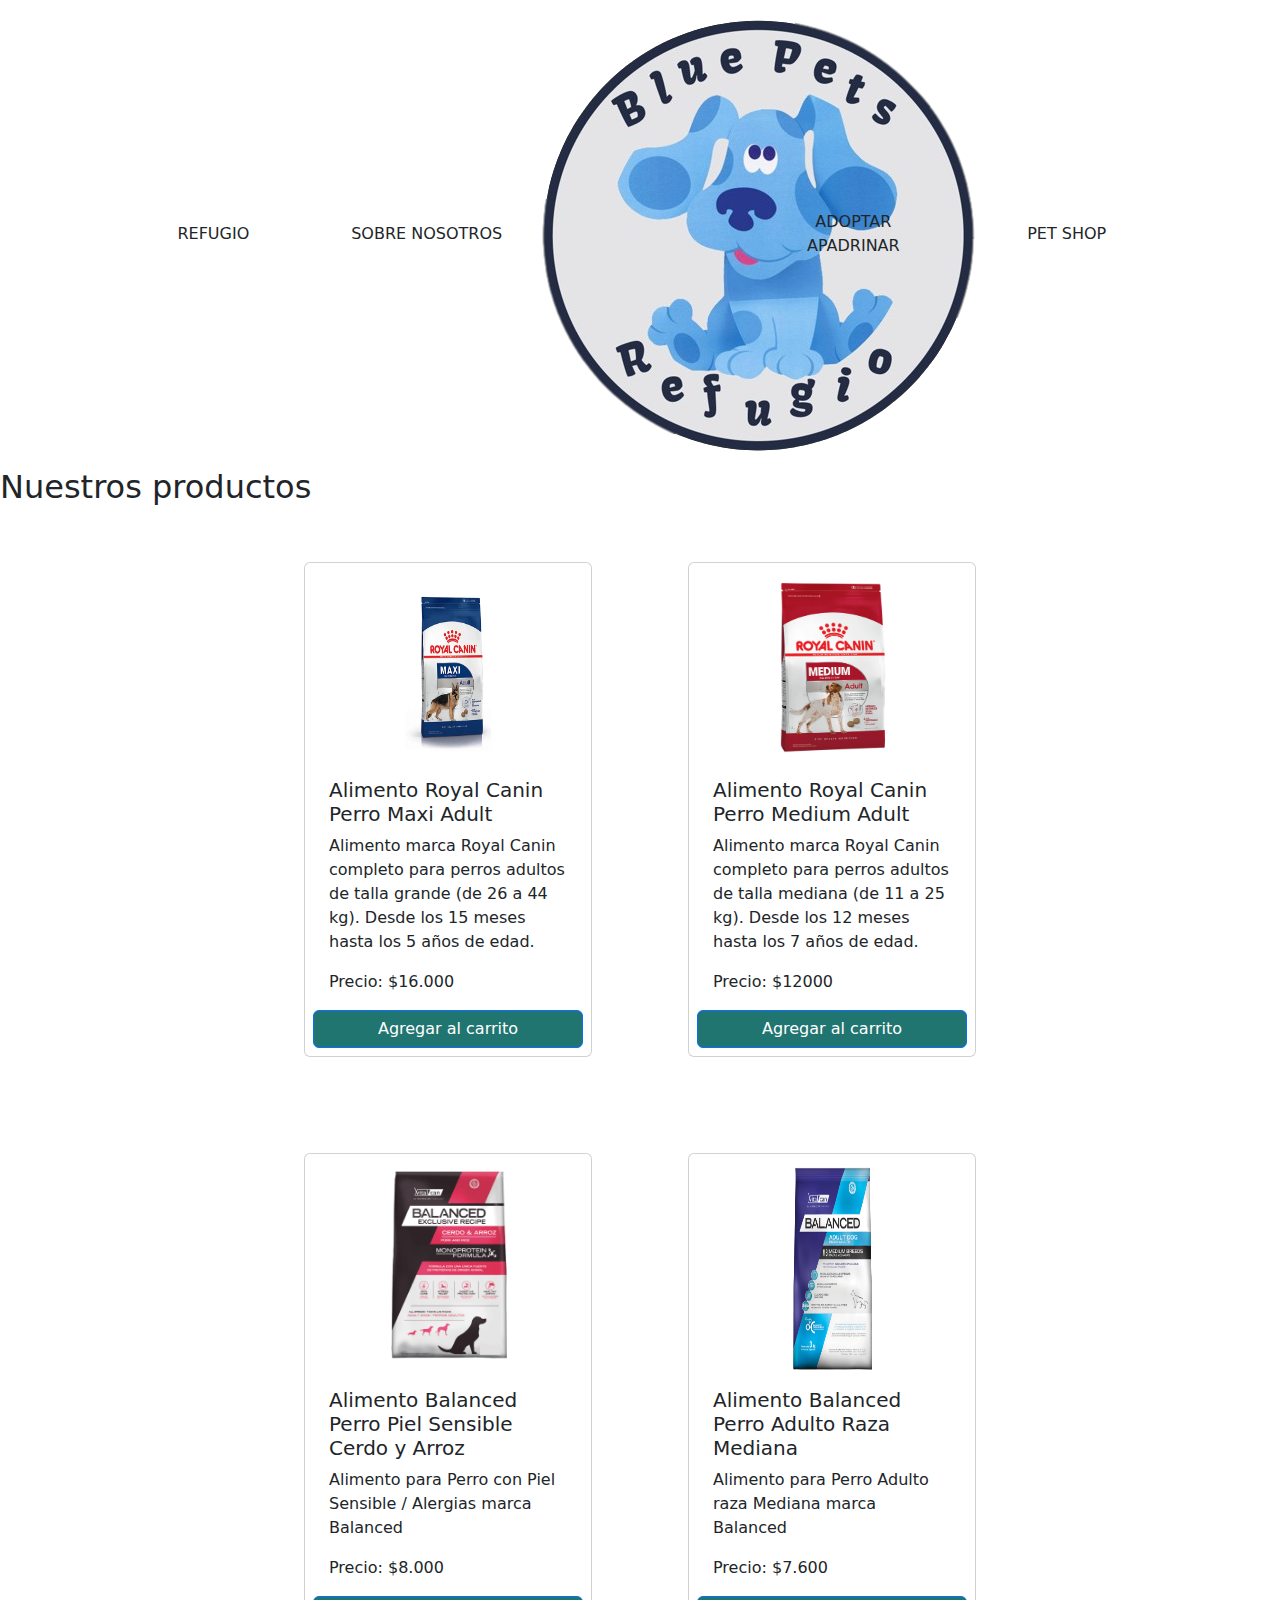
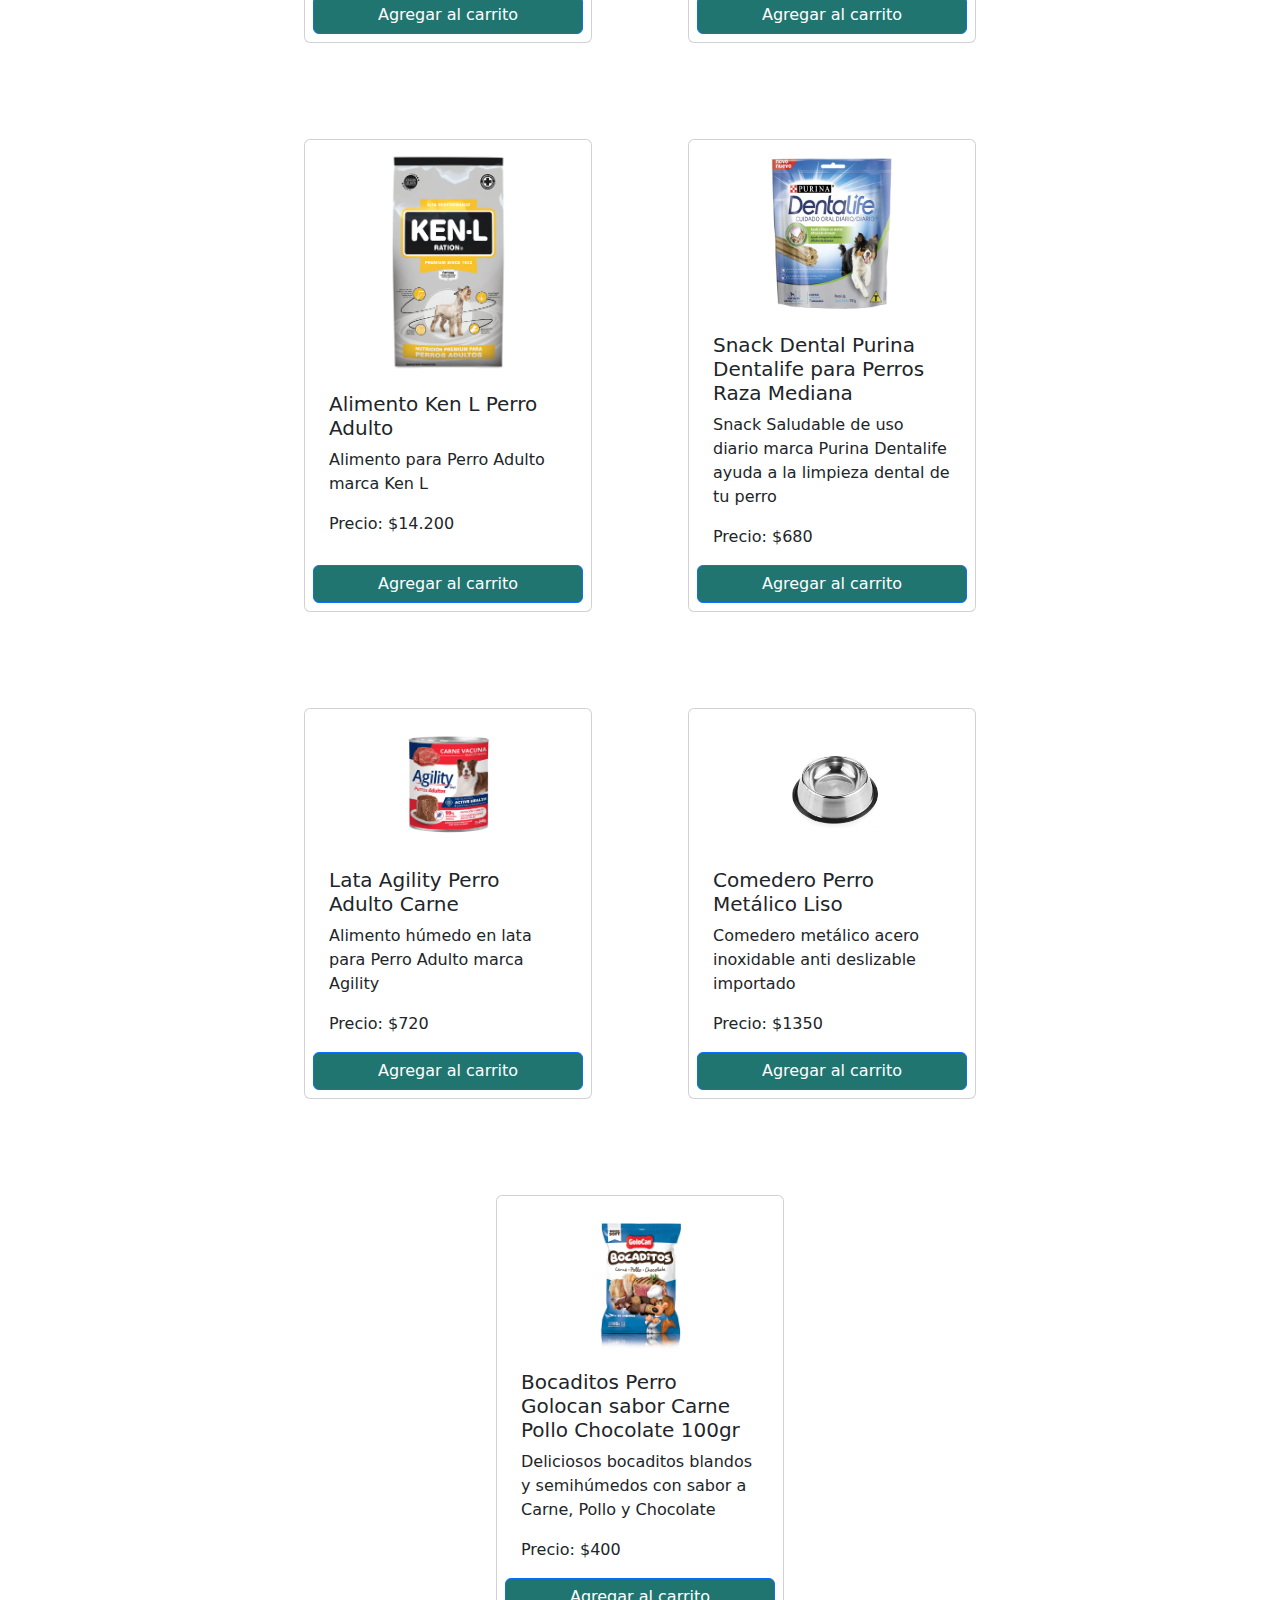
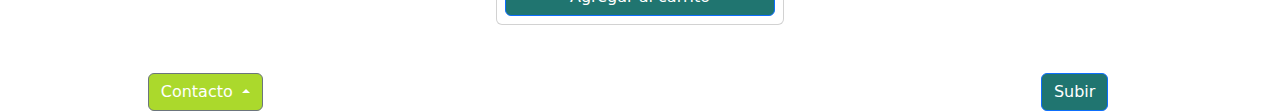
==== commit 39027dd4: "actualizacion de botones" ====
--- a/petshop.html
+++ b/petshop.html
@@ -119,7 +119,7 @@
       <div class="container-sm">
         <div class="productos">
           <div class="d-flex justify-content-center flex-wrap">
-            <div class="card m-5" style="width: 18rem">
+            <div class="card m-5 p-2" style="width: 18rem">
               <img
                 src="IMG/petshop/royalcanin15kg.webp"
                 class="card-img-top align-self-center"
@@ -135,11 +135,12 @@
                   años de edad.
                 </p>
 				<p class="card-text">Precio: $16.000 </p>
-                <button class="btn btn-primary agregar-carrito">Agregar al carrito</button>
-              </div>
-            </div>
-
-            <div class="card m-5" style="width: 18rem">
+                
+              </div>
+              <button class="btn btn-primary agregar-carrito mt-auto">Agregar al carrito</button>
+            </div>
+
+            <div class="card m-5 p-2" style="width: 18rem">
               <img
                 src="IMG/petshop/alimento-royal-canin-perro-medium-adult_8c24d6a3-20c4-4ad5-8d65-65ce91e35cbd_360x.webp"
                 class="card-img-top align-self-center"
@@ -156,11 +157,12 @@
                 </p>
 				        <p class="card-text">Precio: $12000</p>
 
-                <button class="btn btn-primary agregar-carrito">Agregar al carrito</button>
-              </div>
-            </div>
-
-            <div class="card m-5" style="width: 18rem">
+                
+              </div>
+              <button class="btn btn-primary agregar-carrito mt-auto">Agregar al carrito</button>
+            </div>
+
+            <div class="card m-5 p-2" style="width: 18rem">
               <img
                 src="IMG/petshop/balanced-perro-adulto-cerdo-y-arroz-01_b7533149-e7c9-44f6-b2b3-5a84e0e5d5e5_600x.webp"
                 class="card-img-top align-self-center"
@@ -175,11 +177,12 @@
                   Balanced
                 </p>
 				        <p class="card-text">Precio: $8.000</p>
-                <button class="btn btn-primary agregar-carrito">Agregar al carrito</button>
-              </div>
-            </div>
-
-			<div class="card m-5" style="width: 18rem">
+               
+              </div>
+              <button class="btn btn-primary agregar-carrito mt-auto">Agregar al carrito</button>
+            </div>
+
+			<div class="card m-5 p-2" style="width: 18rem">
               <img
                 src="IMG/petshop/Adult_Medium_x3_959b3cb8-68ca-4101-8675-997f7fa9bc28_600x.webp"
                 class="card-img-top align-self-center"
@@ -193,12 +196,13 @@
                   Alimento para Perro Adulto raza Mediana marca Balanced
                 </p>
 				        <p class="card-text">Precio: $7.600</p>
-                <button class="btn btn-primary agregar-carrito">Agregar al carrito</button>
-              </div>
+                
+              </div>
+              <button class="btn btn-primary agregar-carrito mt-auto">Agregar al carrito</button>
             </div>
          
           
-			<div class="card m-5" style="width: 18rem">
+			<div class="card m-5 p-2" style="width: 18rem">
               <img
                 src="IMG/petshop/KENLPERROADULTO_69be310e-b729-4de9-80d7-72af01270230_600x.webp"
                 class="card-img-top align-self-center"
@@ -208,13 +212,14 @@
                 <h5 class="card-title">Alimento Ken L Perro Adulto</h5>
                 <p class="card-text">Alimento para Perro Adulto marca Ken L</p>
 				        <p class="card-text">Precio: $14.200</p>
-                <button class="btn btn-primary agregar-carrito">Agregar al carrito</button>
-              </div>
+                
+              </div>
+              <button class="btn btn-primary agregar-carrito mt-auto">Agregar al carrito</button>
 
             </div>
          
           
-            <div class="card m-5" style="width: 18rem">
+            <div class="card m-5 p-2" style="width: 18rem">
               <img
                 src="IMG/petshop/Purina-Dentalife-Raza-Mediana_360x.webp"
                 class="card-img-top align-self-center"
@@ -229,11 +234,12 @@
                   la limpieza dental de tu perro
                 </p>
 				        <p class="card-text">Precio: $680</p>
-                <button class="btn btn-primary agregar-carrito">Agregar al carrito</button>
-              </div>
+                
+              </div>
+              <button class="btn btn-primary agregar-carrito mt-auto">Agregar al carrito</button>
             </div>
           
-          	  <div class="card m-5" style="width: 18rem">
+          	  <div class="card m-5 p-2" style="width: 18rem">
                 <img
                   src="IMG/petshop/lata-agility-perro-adulto-carne_8f67fc30-0439-4f04-b2e5-2cf1b2126afa_600x.webp"
                   class="card-img-top align-self-center"
@@ -245,12 +251,13 @@
                     Alimento húmedo en lata para Perro Adulto marca Agility
                   </p>
 				          <p class="card-text">Precio: $720</p>
-                  <button class="btn btn-primary agregar-carrito">Agregar al carrito</button>
+                  
                 </div>
+                <button class="btn btn-primary agregar-carrito mt-auto">Agregar al carrito</button>
               </div>
            
            
-              <div class="card m-5" style="width: 18rem">
+              <div class="card m-5 p-2" style="width: 18rem">
                 <img
                   src="IMG/petshop/COMEDEROMETALLISO34CMIMPORTADO_500x.webp"
                   class="card-img-top align-self-center"
@@ -266,11 +273,12 @@
                   </p>
 				          <p class="card-text">Precio: $1350</p>
 
-                  <button class="btn btn-primary agregar-carrito">Agregar al carrito</button>
+                  
                 </div>
-              </div>
-
-			        <div class="card m-5" style="width: 18rem">
+                <button class="btn btn-primary agregar-carrito mt-auto">Agregar al carrito</button>
+              </div>
+
+			        <div class="card m-5 p-2" style="width: 18rem">
                 <img
                   src="IMG/petshop/BOCADITOS-CARNE-POLLO-Y-CHOCOLATE-2018_600x.webp"
                   class="card-img-top align-self-center"
@@ -286,8 +294,9 @@
                   </p>
 				            <p class="card-text">Precio: $400</p>
 
-                  <button class="btn btn-primary agregar-carrito">Agregar al carrito</button>
+                  
                 </div>
+                <button class="btn btn-primary agregar-carrito mt-auto">Agregar al carrito</button>
               </div>
             
           
